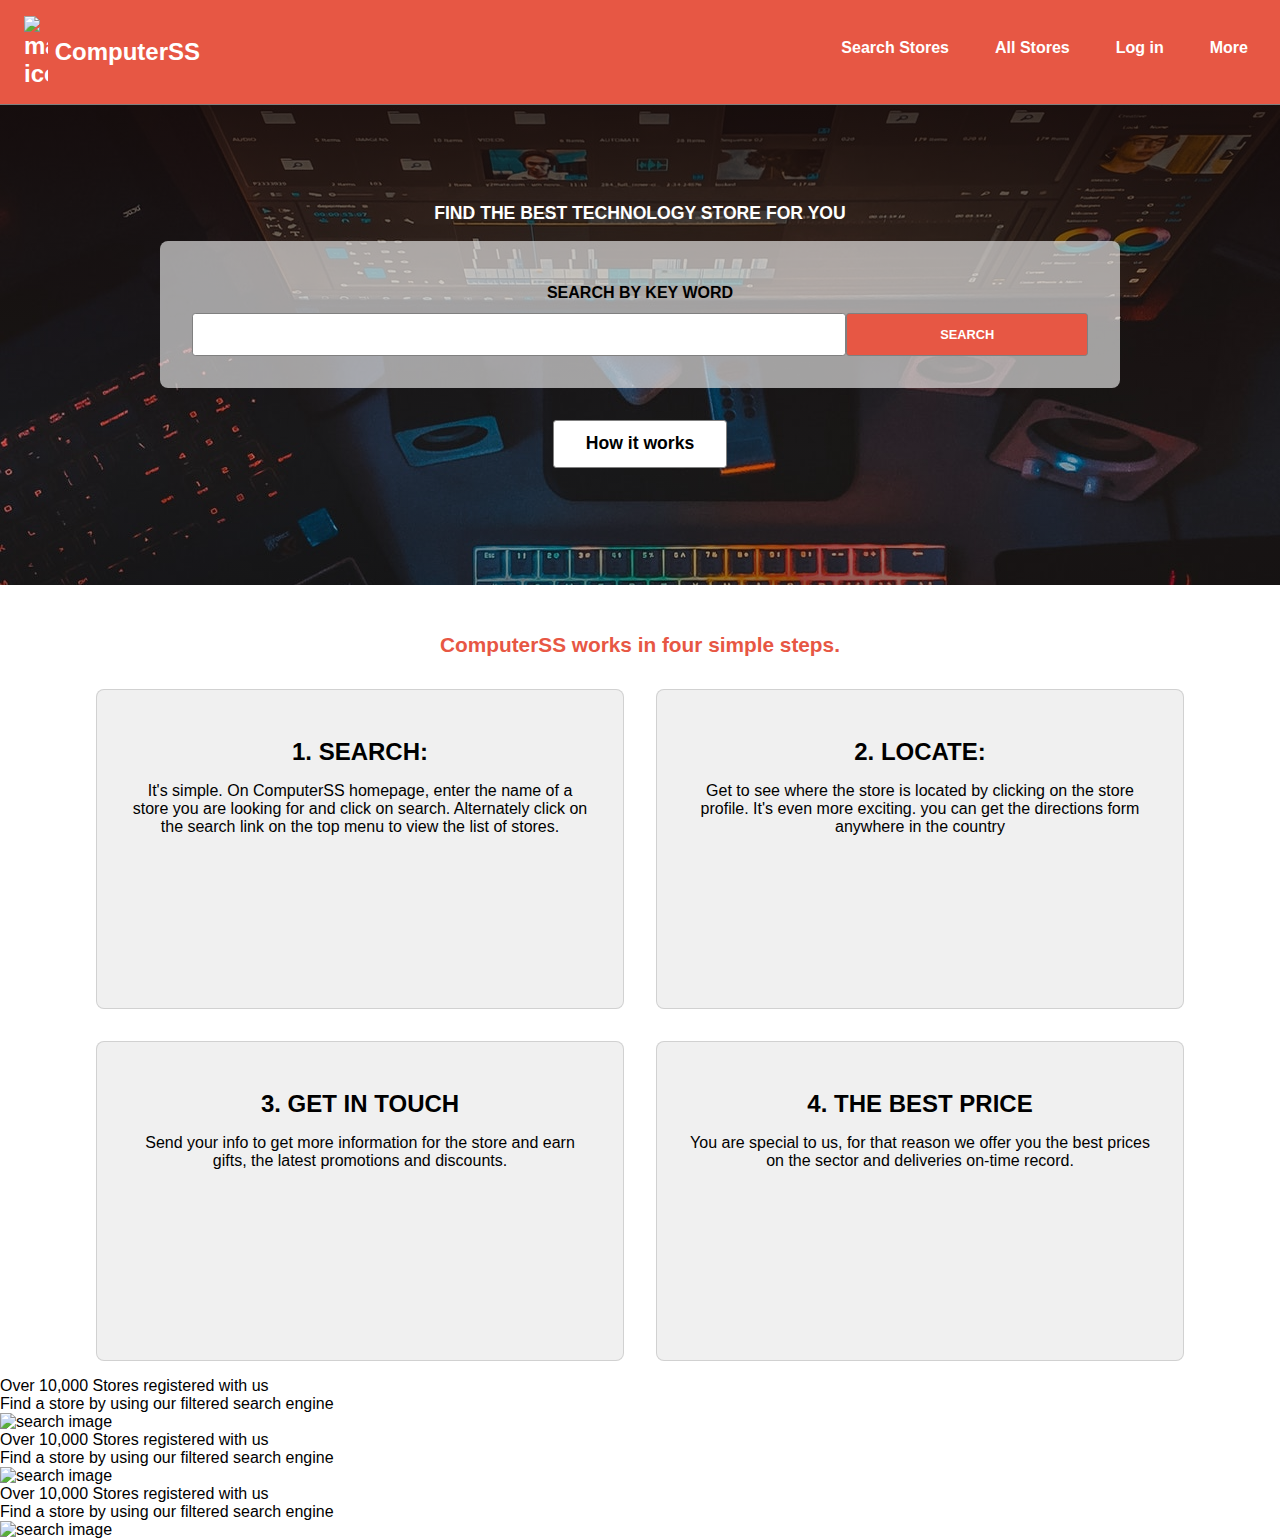
==== index.html @ f28a427c "finish steps section" ====
<!DOCTYPE html>
<html lang="en">
<head>
  <meta charset="UTF-8">
  <meta name="viewport" content="width=device-width, initial-scale=1.0">
  <script src="https://kit.fontawesome.com/7bfe4ec72d.js" crossorigin="anonymous"></script>
  <link rel="stylesheet" href="assets/styles/css/styles.css">
  <title>computer stores search</title>
</head>
<body>
  <header  class="bg-primary p-sticky">
    <nav class="navbar m-auto">
      <div class="brand d-flex-row">
        <img src="assets/images/pc-icon.png" alt="main icon" class="d-inline">
        <span>ComputerSS</span>
      </div>
      <ul class="d-flex-row">
        <li>
          <button type="button"><i class="fas fa-search"></i></button> 
          <a  href="#" class="nav-text-display">Search Stores</a>
        </li>
        <li>
          <button type="button"><i class="fas fa-globe-americas"></i> </button>
          <a href="#" class="nav-text-display">All Stores</a>
        </li>
        <li>
          <button type="button"><i class="far fa-user"></i></button>
          <a href="#" class="nav-text-display">Log in</a>
        </li>
        <li>
          <button type="button"><i class="fas fa-bars"></i></button>
          <a  href="#" class="nav-text-display">More</a>
        </li>
      </ul>
    </nav>
  </header>
  <main>
    <section class="search-section">
      <h1 class="m-auto header-styling">FIND THE BEST TECHNOLOGY STORE FOR YOU</h1>
      <form action="submmit" class="search-form m-auto">
        <label class="label-text">SEARCH BY KEY WORD</label>
        <div class="d-flex-col">
          <input type="text">
          <button type="button" class="button-form ">SEARCH</button>
        </div> 
      </form>
      <button type="button">How it works</button>
    </section>
    <section class="steps-section">
      <h1>ComputerSS works in four simple steps.</h1>
      <div class="steps-grid">
        <div class="steps-content">
          <i class="fas fa-search-location"></i>
          <h3>1. SEARCH:</h3>
          <p>
            It's simple. On ComputerSS homepage, enter the 
            name of a store you are looking for and click on search.
            Alternately click on the search link on the top menu to view the list of stores.
          </p>
        </div>
        <div class="steps-content">
          <i class="far fa-map"></i>
          <h3>2. LOCATE:</h3>
          <p>
            Get to  see where the store is located by clicking
            on the store profile. It's even more exciting. you can get the directions form anywhere in the
            country
          </p>
        </div>
        <div class="steps-content">
          <i class="far fa-file-alt"></i>
          <h3>3. GET IN TOUCH</h3>
          <p>
            Send your info to get more information for the store and earn gifts, the latest promotions and discounts.
          </p>
        </div>
        <div class="steps-content">
          <i class="far fa-grin-tears"></i>
          <h3>4. THE BEST PRICE</h3>
          <p>
            You are special to us, for that reason we offer you the best prices on the sector and deliveries on-time record.
          </p>
        </div>
      </div>
    </section>
    <section class="last-section">
      <div class="last-section-content">
        <div class="sextion-text">
          <p>
            Over 10,000 Stores registered with us
          </p>
          <p class="small-text">
            Find a store by using our filtered search engine
          </p>
        </div>
        <img src="" alt="search image">
      </div>
      <div class="last-section-content">
        <div class="sextion-text">
          <p>
            Over 10,000 Stores registered with us
          </p>
          <p class="small-text">
            Find a store by using our filtered search engine
          </p>
        </div>
        <img src="" alt="search image">
      </div>
      <div class="last-section-content">
        <div class="sextion-text">
          <p>
            Over 10,000 Stores registered with us
          </p>
          <p class="small-text">
            Find a store by using our filtered search engine
          </p>
        </div>
        <img src="" alt="search image">
      </div>

    </section>
  </main>
</body>
</html>
---- assets/styles/css/styles.css ----
* {
  margin: 0;
  padding: 0;
}

:root {
  box-sizing: border-box;
}

*,
::before,
::after {
  box-sizing: inherit;
}

img {
  width: 100%;
}

header {
  z-index: 1;
  top: 0;
  position: sticky;
}

.navbar {
  display: flex;
  justify-content: center;
  align-items: center;
  flex-direction: column;
  padding: 0.5rem 1rem;
  color: white;
}

.navbar img {
  width: 1.5rem;
}

.navbar ul {
  list-style-type: none;
}

.navbar ul li {
  display: inline;
}

.navbar button {
  color: white;
  border: none;
  padding: 0.8rem 1rem;
  border-radius: 0.5rem;
  background-color: transparent;
  cursor: pointer;
}

.navbar button:hover {
  background-color: #ec7768;
}

.navbar button i {
  font-size: 1.3rem;
}

.bg-primary {
  background-color: #e75744;
  border-bottom: 0.1rem solid gray;
}

.brand {
  margin: 0.5rem;
  width: 11rem;
  font-size: 1.5rem;
  font-weight: bolder;
}

.d-inline {
  display: inline;
}

.nav-text-display {
  display: none;
}

@media screen and (min-width: 768px) {
  .navbar {
    display: flex;
    justify-content: center;
    align-items: center;
    flex-direction: row;
    justify-content: space-between;
  }
  .navbar li {
    padding-right: 1rem;
  }
  .navbar li a {
    color: white;
    font-weight: bold;
    text-decoration: none;
  }
  .navbar li a:hover {
    text-decoration: underline;
  }
  .navbar li:hover {
    background-color: #ec7768;
  }
  .navbar button {
    padding: 0.8rem 0.8rem;
  }
  .nav-text-display {
    display: inline;
  }
}

@font-face {
  font-family: Quicksand-Variable;
  src: url("/assets/fonts/Quicksand-VariableFont_wght.ttf");
}

.search-section {
  background-image: linear-gradient(#140909, #03030334, #0e0e0e), url("/assets/images/BG-imge-searh-section.jpg");
  background-attachment: fixed;
  background-repeat: no-repeat;
  background-position: center;
  height: 30rem;
  padding-top: 5rem;
  text-align: center;
}

.search-section button {
  padding: 0.8rem 2rem;
  border: 1px solid gray;
  border-radius: 0.2rem;
  background-color: white;
  font-weight: bolder;
  font-size: 1.1rem;
  margin-top: 2rem;
  text-align: center;
}

.header-styling {
  font-weight: bolder;
  font-size: 1.1rem;
  line-height: 1.5rem;
  width: 90vw;
  padding: 1rem 0;
  color: white;
  text-align: center;
}

.search-form {
  font-weight: bolder;
  line-height: 2.5rem;
  width: 90vw;
  padding: 1rem;
  border-radius: 0.5rem;
  background-color: rgba(255, 255, 255, 0.6);
}

.search-form input {
  padding: 0.8rem 2rem;
  border: 1px solid gray;
  border-radius: 0.2rem;
  background-color: white;
  width: 100%;
}

.search-form .button-form {
  color: white;
  font-weight: bolder;
  font-size: 1.1rem;
  margin-top: 0.4rem;
  width: 100%;
  padding: 0.8rem 2rem;
  border: 1px solid gray;
  border-radius: 0.2rem;
  background-color: #e75744;
}

.d-flex-col {
  display: flex;
  justify-content: center;
  align-items: center;
  flex-direction: column;
}

@media screen and (min-width: 768px) {
  .d-flex-col {
    display: flex;
    justify-content: center;
    align-items: center;
    flex-direction: row;
  }
  .search-form {
    max-width: 60rem;
    padding: 2rem;
  }
  .search-form .button-form {
    color: white;
    font-weight: bolder;
    font-size: 0.8rem;
    margin-top: auto;
    width: 35%;
  }
}

.steps-section {
  margin-top: 3rem;
}

.steps-section h1 {
  margin-bottom: 1rem;
  text-align: center;
  font-size: 1.3rem;
  font-weight: bolder;
  color: #e75744;
}

.steps-content {
  background-color: #f0f0f0;
  border-radius: 0.5rem;
  border: 1px solid #80808046;
  padding: 2rem;
  text-align: center;
  margin: 1rem;
  min-height: 20rem;
}

.steps-content i {
  margin-top: 1rem;
  font-size: 2.5rem;
}

.steps-content h3 {
  margin: 1rem;
  font-size: 1.5rem;
}

.steps-content:hover, .steps-content:active {
  background-color: #d8f6fa;
}

.steps-grid {
  display: grid;
  grid-template-columns: 1fr;
}

@media screen and (min-width: 768px) {
  .steps-grid {
    grid-template-columns: 1fr 1fr;
    grid-template-rows: 1fr 1fr;
  }
}

@media screen and (min-width: 1024px) {
  .steps-grid {
    margin: auto;
    max-width: 70rem;
  }
}

body {
  font-family: Quicksand-Variable, sans-serif;
}

.m-auto {
  margin: auto;
}

.bg-red {
  background-color: #d14949;
}

.d-flex-row {
  display: flex;
  justify-content: center;
  align-items: center;
  flex-direction: row;
  justify-content: space-between;
}
/*# sourceMappingURL=styles.css.map */
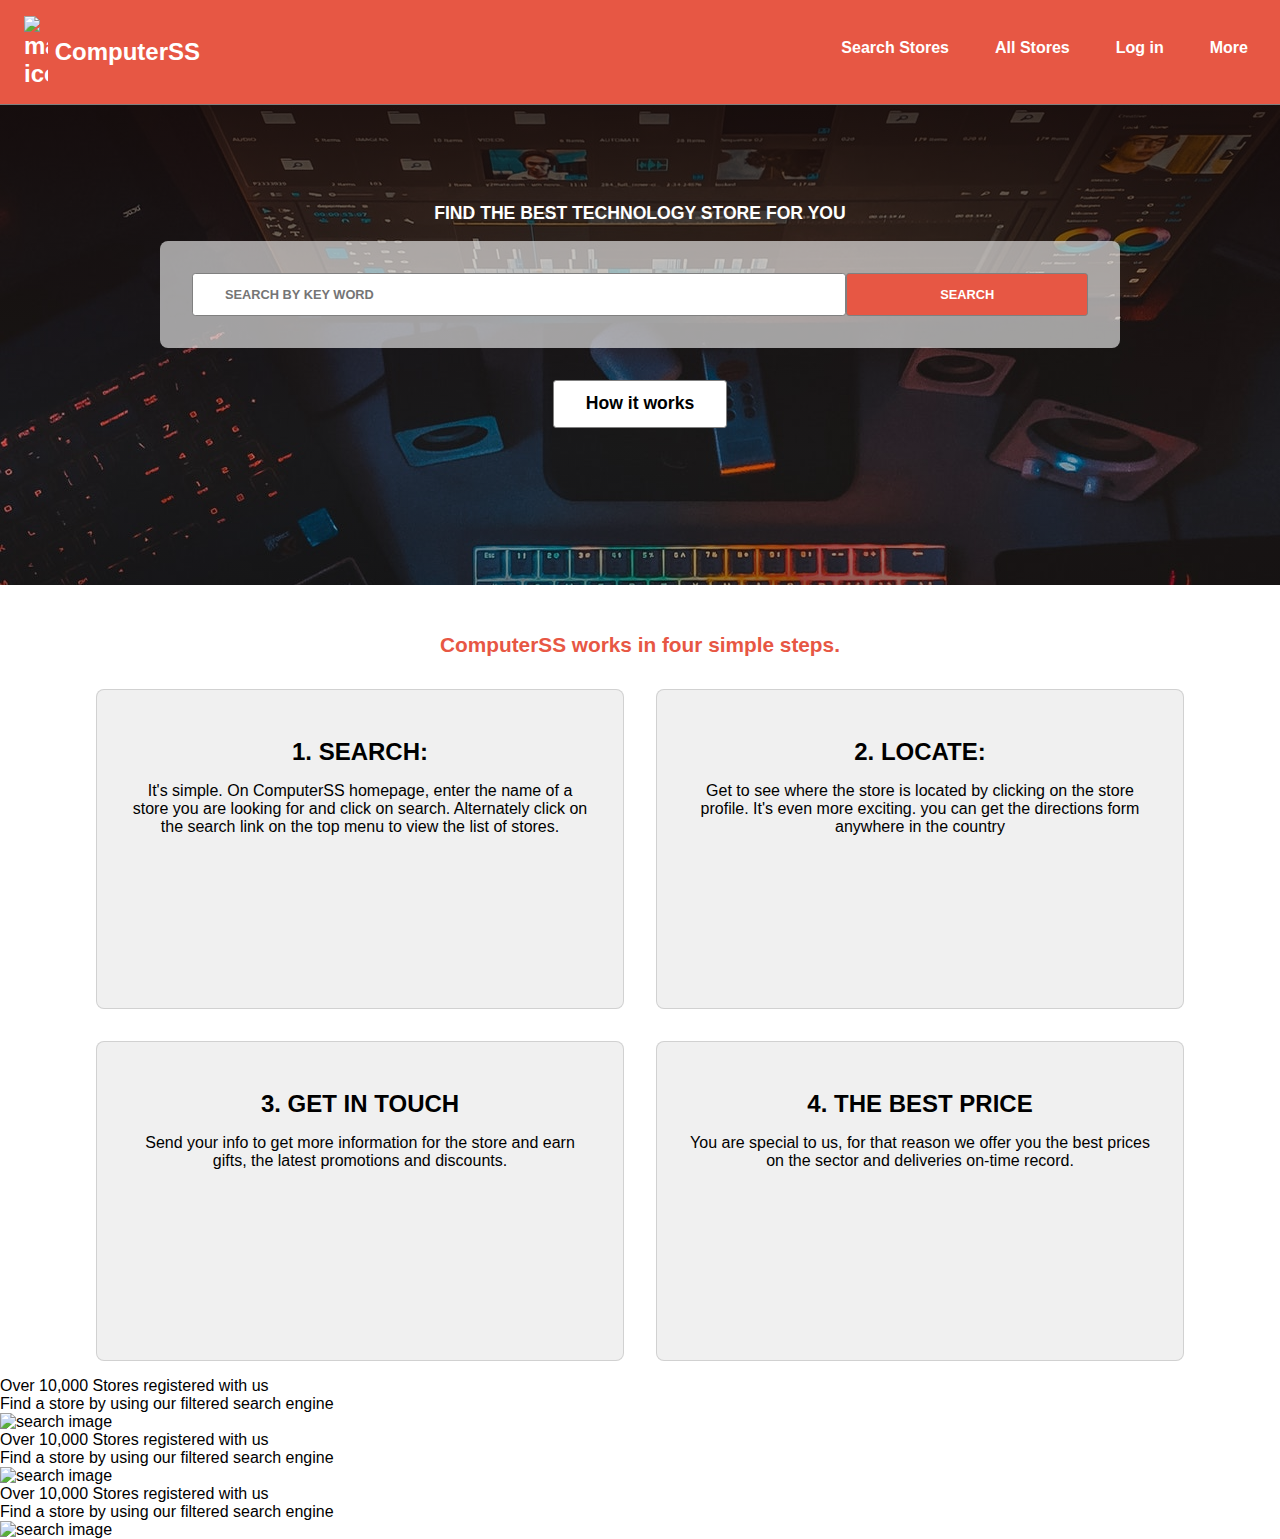
==== commit 9a9b3665: "remove label for placeholder" ====
--- a/index.html
+++ b/index.html
@@ -38,9 +38,8 @@
     <section class="search-section">
       <h1 class="m-auto header-styling">FIND THE BEST TECHNOLOGY STORE FOR YOU</h1>
       <form action="submmit" class="search-form m-auto">
-        <label class="label-text">SEARCH BY KEY WORD</label>
         <div class="d-flex-col">
-          <input type="text">
+          <input type="text" placeholder="SEARCH BY KEY WORD" class="input-text">
           <button type="button" class="button-form ">SEARCH</button>
         </div> 
       </form>
--- a/assets/styles/css/styles.css
+++ b/assets/styles/css/styles.css
@@ -161,6 +161,8 @@
   border: 1px solid gray;
   border-radius: 0.2rem;
   background-color: white;
+  font-size: 0.8rem;
+  font-weight: bold;
   width: 100%;
 }
 
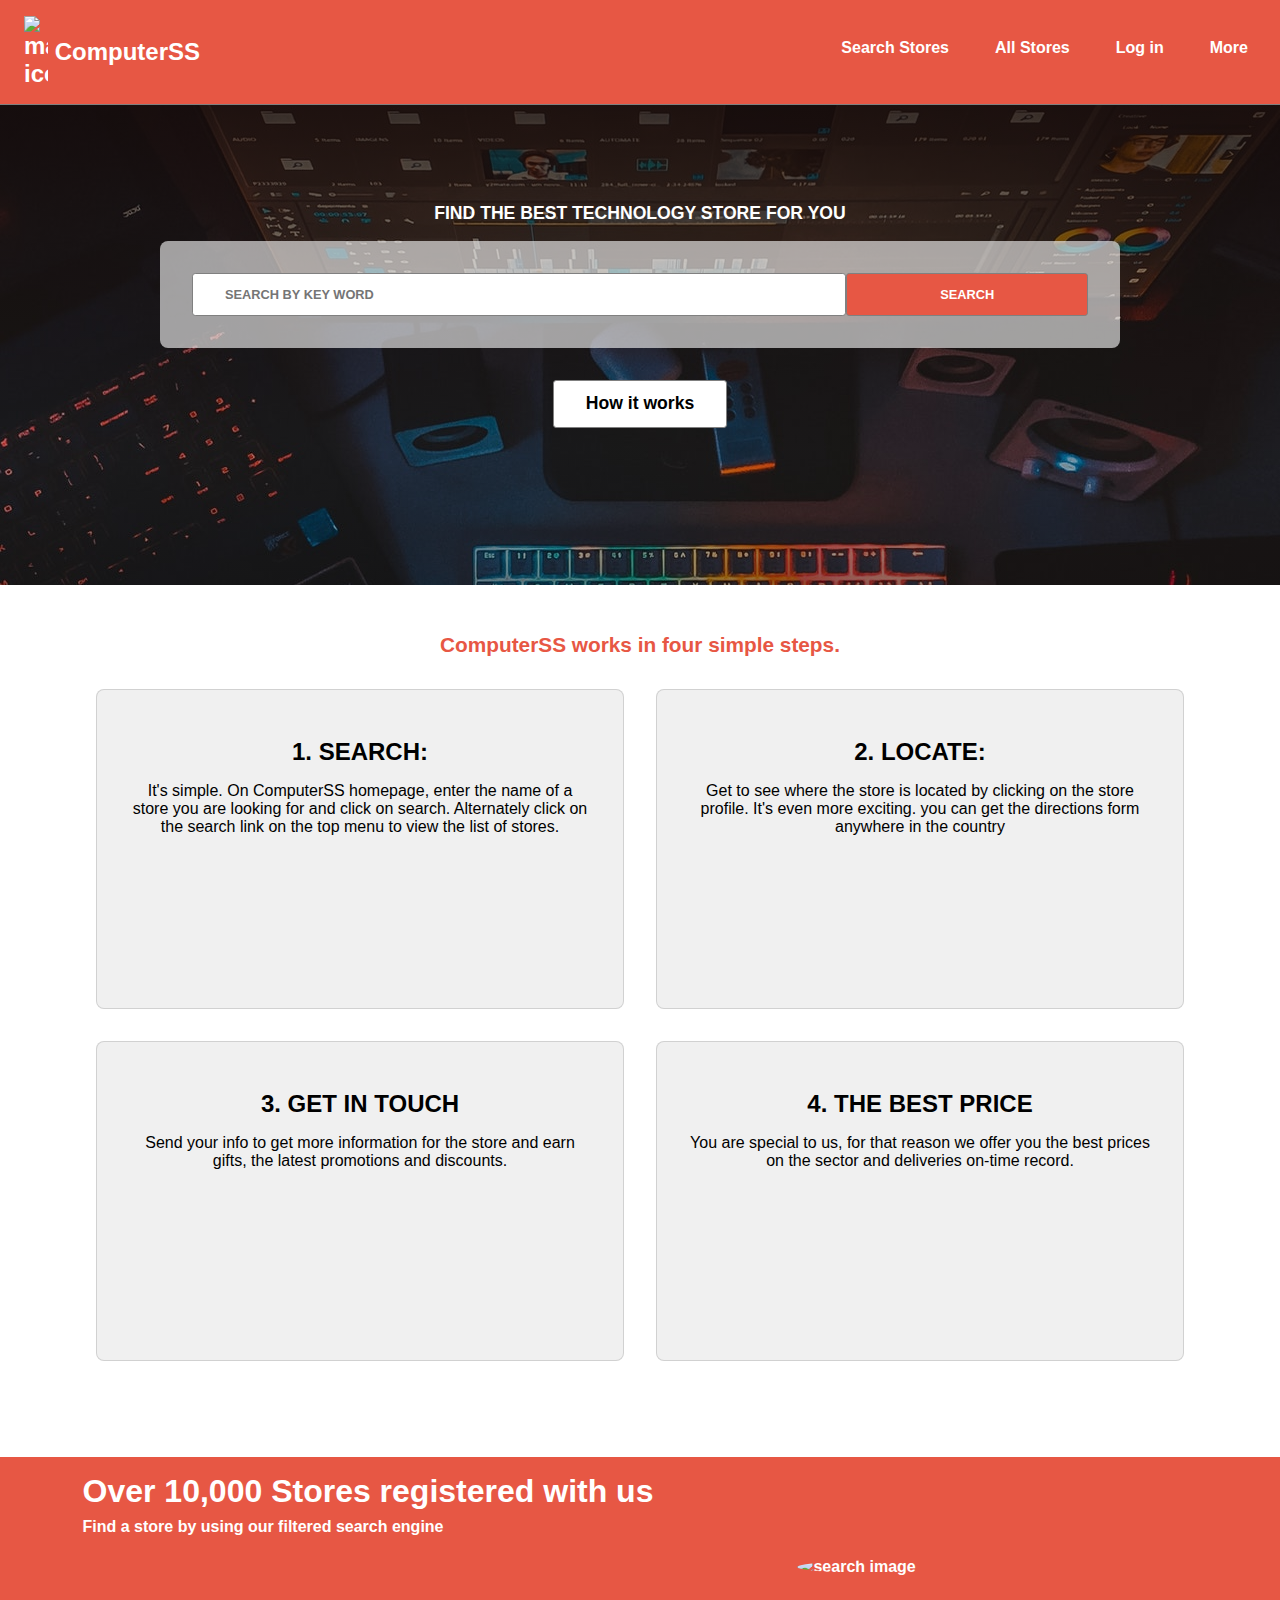
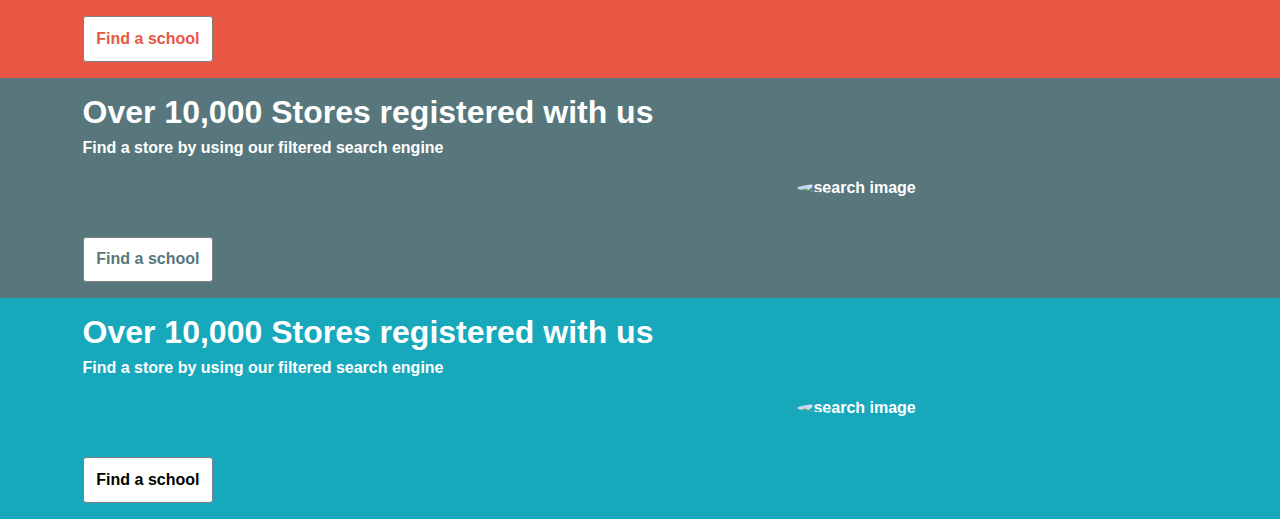
==== commit 442571a9: "do basic structure for the last section" ====
--- a/index.html
+++ b/index.html
@@ -83,40 +83,42 @@
       </div>
     </section>
     <section class="last-section">
-      <div class="last-section-content">
-        <div class="sextion-text">
+      <div class="last-section-content bg-one d-flex-col">
+        <div class="section-text">
           <p>
             Over 10,000 Stores registered with us
           </p>
           <p class="small-text">
             Find a store by using our filtered search engine
           </p>
+          <button type="button" class="text-color-one"> Find a school</button>
         </div>
-        <img src="" alt="search image">
+        <img src="assets/images/map-image.jpg" alt="search image" class="rounded">
       </div>
-      <div class="last-section-content">
-        <div class="sextion-text">
+      <div class="last-section-content bg-two d-flex-col">
+        <div class="section-text">
           <p>
             Over 10,000 Stores registered with us
           </p>
           <p class="small-text">
             Find a store by using our filtered search engine
           </p>
+          <button type="button" class="text-color-two"> Find a school</button>
         </div>
-        <img src="" alt="search image">
+        <img src="assets/images/map-image.jpg" alt="search image" class="rounded">
       </div>
-      <div class="last-section-content">
-        <div class="sextion-text">
+      <div class="last-section-content bg-three d-flex-col">
+        <div class="section-text">
           <p>
             Over 10,000 Stores registered with us
           </p>
           <p class="small-text">
             Find a store by using our filtered search engine
           </p>
+          <button type="button"> Find a school</button>
         </div>
-        <img src="" alt="search image">
+        <img src="assets/images/map-image.jpg" alt="search image" class="rounded">
       </div>
-
     </section>
   </main>
 </body>
--- a/assets/styles/css/styles.css
+++ b/assets/styles/css/styles.css
@@ -207,6 +207,7 @@
 
 .steps-section {
   margin-top: 3rem;
+  padding-bottom: 5rem;
 }
 
 .steps-section h1 {
@@ -260,6 +261,75 @@
   }
 }
 
+.last-section {
+  font-weight: bolder;
+  color: white;
+  display: grid;
+  grid-template-columns: 1fr;
+}
+
+.last-section img {
+  width: 15rem;
+  padding: 1.2rem;
+  order: -1;
+}
+
+.last-section-content {
+  padding: 1rem;
+}
+
+.section-text {
+  font-size: 1.1rem;
+}
+
+.section-text button {
+  margin-top: 1rem;
+  font-weight: bolder;
+  font-size: 0.8rem;
+  padding: 0.8rem 2rem;
+  border: 1px solid gray;
+  border-radius: 0.2rem;
+  background-color: white;
+  padding: 0.8rem;
+}
+
+.small-text {
+  font-size: 0.7rem;
+  margin-top: 0.5rem;
+}
+
+@media screen and (min-width: 768px) {
+  .section-text {
+    order: -2;
+  }
+  .last-section .d-flex-col {
+    justify-content: space-around;
+  }
+  .last-section img {
+    padding: 0;
+  }
+}
+
+@media screen and (min-width: 1024px) {
+  .last-section .d-flex-col {
+    justify-content: center;
+  }
+  .last-section img {
+    margin-left: 9rem;
+    width: 25rem;
+  }
+  .section-text {
+    font-size: 2rem;
+  }
+  .section-text button {
+    margin-top: 5rem;
+    font-size: 1rem;
+  }
+  .small-text {
+    font-size: 1rem;
+  }
+}
+
 body {
   font-family: Quicksand-Variable, sans-serif;
 }
@@ -270,6 +340,30 @@
 
 .bg-red {
   background-color: #d14949;
+}
+
+.bg-one {
+  background-color: #e75744;
+}
+
+.bg-two {
+  background-color: #57777c;
+}
+
+.bg-three {
+  background-color: #18a8bb;
+}
+
+.text-color-one {
+  color: #e75744;
+}
+
+.text-color-two {
+  color: #57777c;
+}
+
+.rounded {
+  border-radius: 50%;
 }
 
 .d-flex-row {
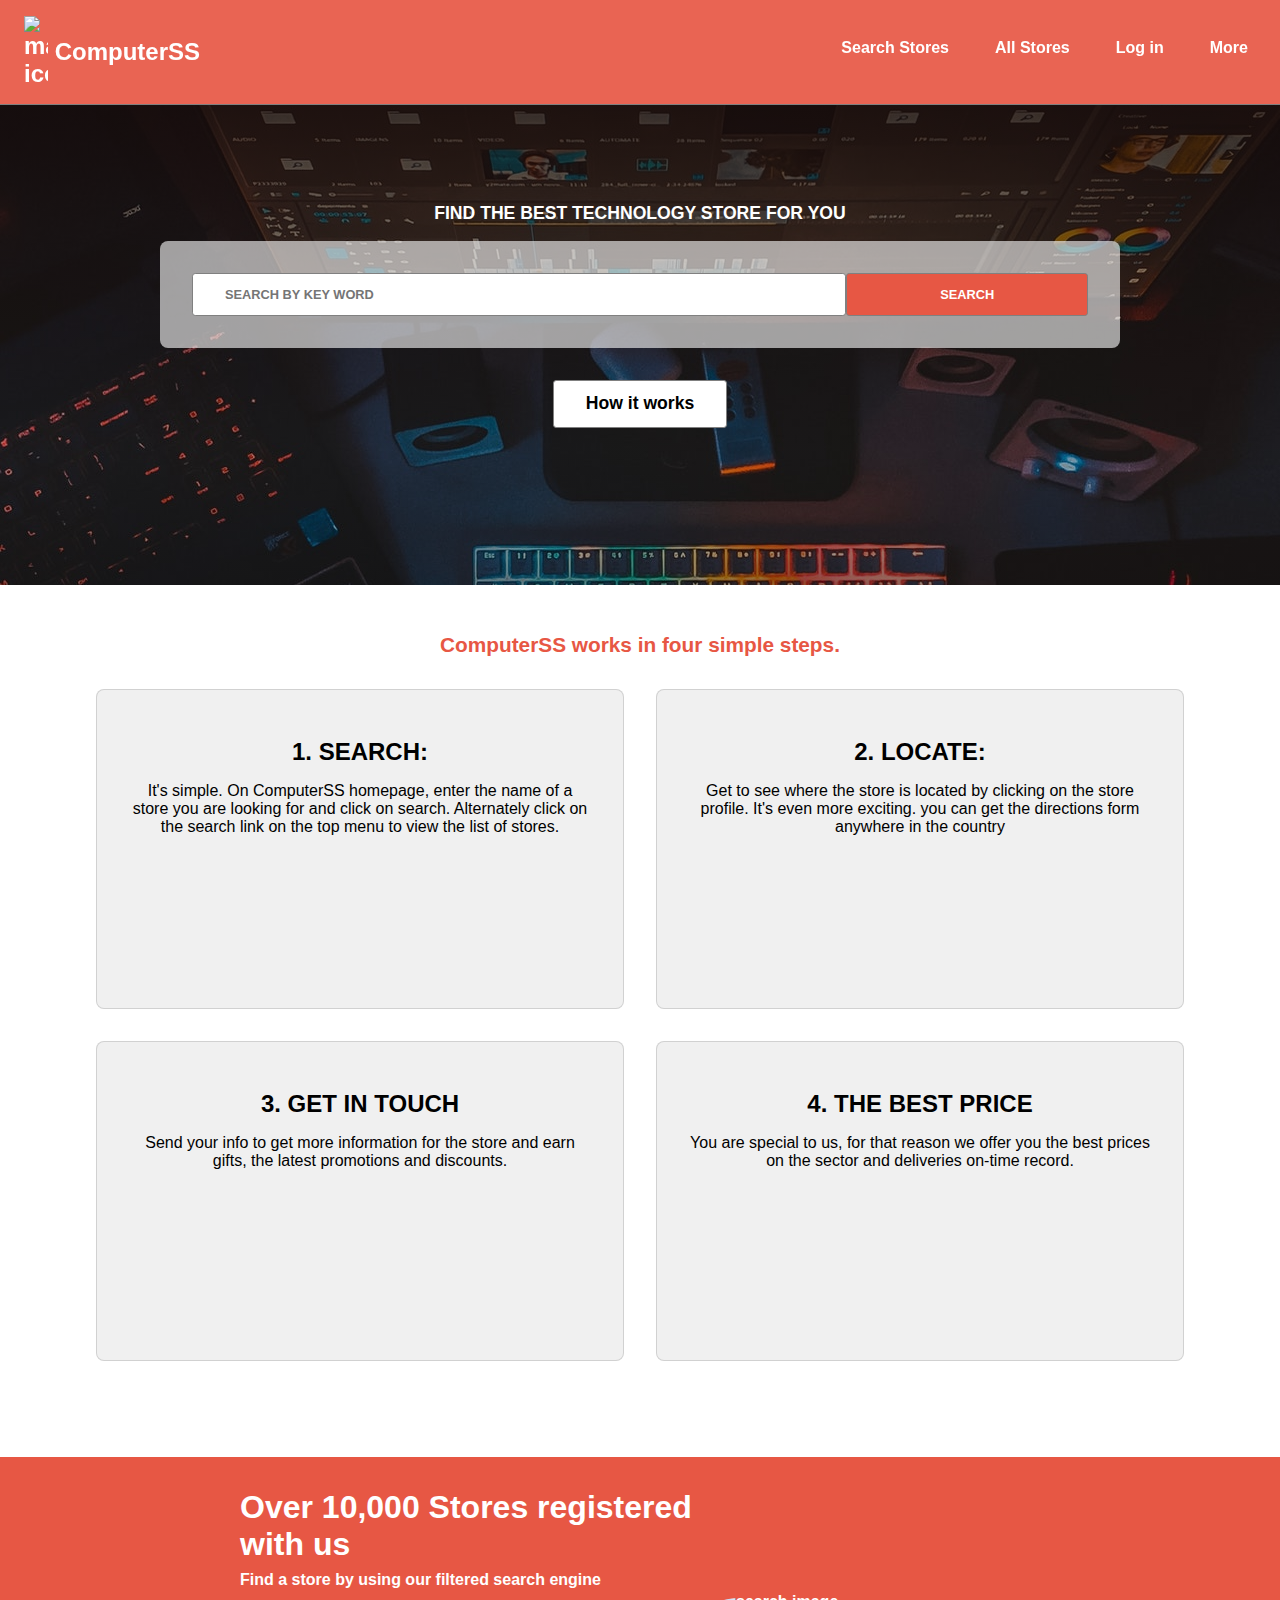
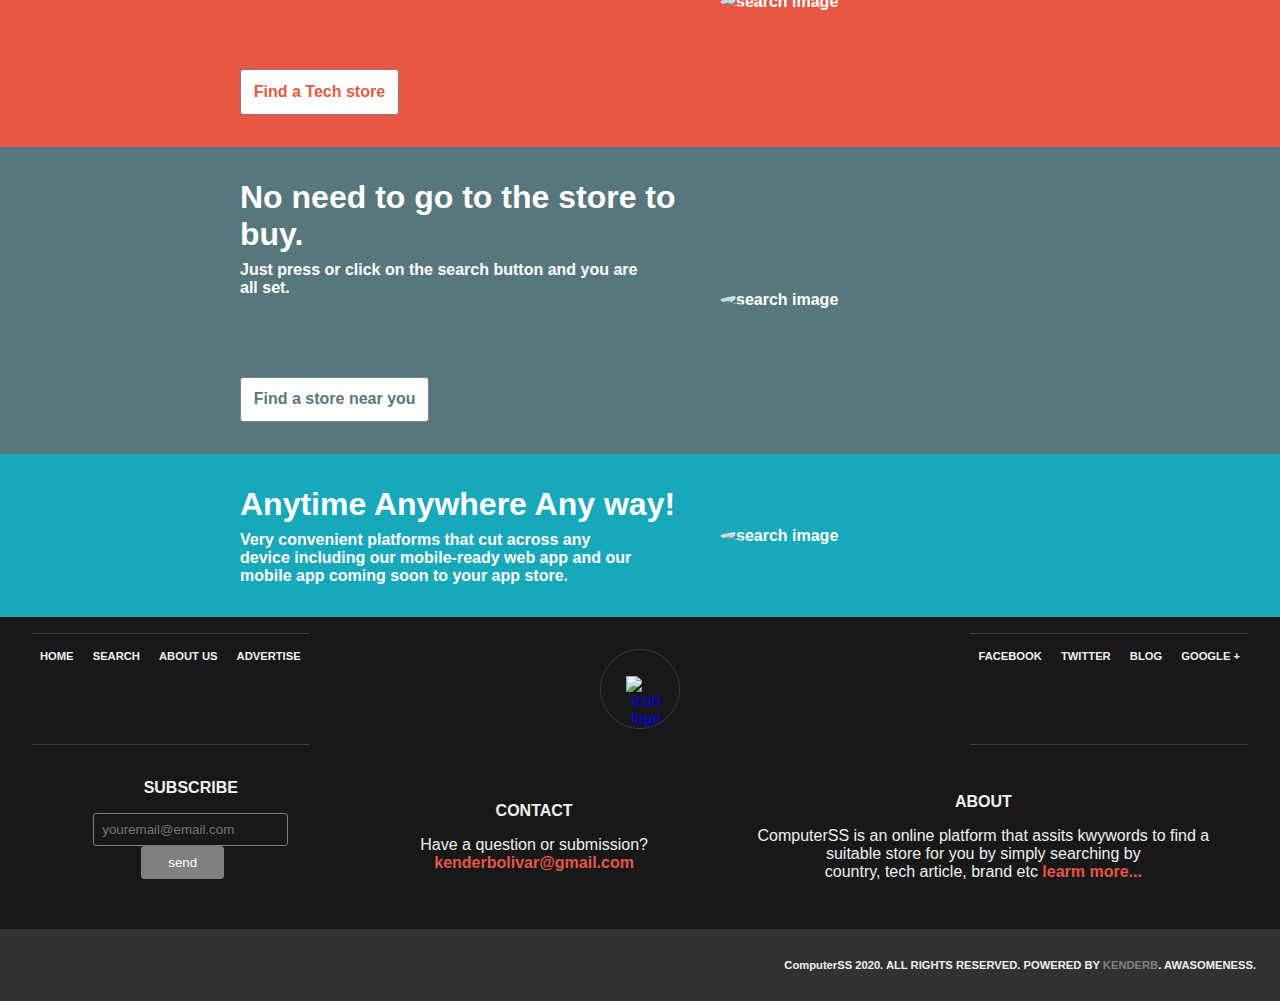
==== commit d0a6c947: "start tablet screen" ====
--- a/index.html
+++ b/index.html
@@ -8,7 +8,7 @@
   <title>computer stores search</title>
 </head>
 <body>
-  <header  class="bg-primary p-sticky">
+  <header  class="bg-primary-nav p-sticky">
     <nav class="navbar m-auto">
       <div class="brand d-flex-row">
         <img src="assets/images/pc-icon.png" alt="main icon" class="d-inline">
@@ -91,35 +91,98 @@
           <p class="small-text">
             Find a store by using our filtered search engine
           </p>
-          <button type="button" class="text-color-one"> Find a school</button>
+          <button type="button" class="text-color-one"> Find a Tech store</button>
         </div>
         <img src="assets/images/map-image.jpg" alt="search image" class="rounded">
       </div>
       <div class="last-section-content bg-two d-flex-col">
         <div class="section-text">
           <p>
-            Over 10,000 Stores registered with us
+            No need to go to the store to buy.
           </p>
           <p class="small-text">
-            Find a store by using our filtered search engine
+            Just press or click on the search button and you are all set.
           </p>
-          <button type="button" class="text-color-two"> Find a school</button>
+          <button type="button" class="text-color-two"> Find a store near you</button>
         </div>
-        <img src="assets/images/map-image.jpg" alt="search image" class="rounded">
+        <img src="assets/images/commute-imge.jpg" alt="search image" class="rounded">
       </div>
       <div class="last-section-content bg-three d-flex-col">
         <div class="section-text">
           <p>
-            Over 10,000 Stores registered with us
+            Anytime Anywhere Any way!
           </p>
           <p class="small-text">
-            Find a store by using our filtered search engine
+            Very convenient platforms that cut across any device including our 
+            mobile-ready web app and our mobile app coming soon to your app store.
           </p>
-          <button type="button"> Find a school</button>
         </div>
-        <img src="assets/images/map-image.jpg" alt="search image" class="rounded">
+        <img src="assets/images/mobile-image.jpg" alt="search image" class="rounded">
       </div>
     </section>
+    <footer>
+      <div class="footer-header bg-black text-color-three">
+        <div class="ul-container">
+            <ul class="ul-footer">
+              <li><a href="#" class="text-color-three">HOME</a></li>
+              <li><a href="#" class="text-color-three">SEARCH</a></li>
+              <li><a href="#"  class="text-color-three">ABOUT US</a></li>
+              <li><a href="#" class="text-color-three">ADVERTISE</a></li>
+            </ul>
+            <div class="logo-footer-container">
+              <a href="#"><img src="assets/images/pc-icon.png" alt="icon logo footer"></a>
+            </div>
+            <ul class="ul-footer ul-bottom">
+              <li><a href="#" class="text-color-three">FACEBOOK</a></li>
+              <li><a href="#" class="text-color-three">TWITTER</a></li>
+              <li><a href="#" class="text-color-three">BLOG</a></li>
+              <li><a href="#" class="text-color-three">GOOGLE +</a></li>
+            </ul>
+        </div>
+        <div class="more-container">
+          <div class="subscirbe-footer">
+            <h4>SUBSCRIBE</h4> 
+            <form action="submmit">
+              <input type="text" placeholder="youremail@email.com">
+              <button type="button" class="bg-dark-gray">send</button>
+            </form>
+          </div>
+          <div class="tex-footer">
+            <h4>CONTACT</h4>
+            <div>
+              <p>Have a question or submission?</p>
+              <a class="">kenderbolivar@gmail.com</a>
+            </div>
+          </div>
+          <div class="tex-footer">
+            <h4>ABOUT</h4>
+            <div>
+              <p>ComputerSS is an online platform that assits kwywords to find a</p>
+              <p>suitable store for you  by simply searching by</p>
+              <p>country, tech article, brand etc <a href="#">learm more...</a></p>
+          </div> 
+        </div>
+        </div>
+      </div>
+      <div class="footer-footer bg-dark-gray text-color-three">
+        <ul class="social-media-icons">
+          <li>
+            <a href="https://www.facebook.com/kabolivar" class="text-color-three">
+              <i class="fab fa-facebook-f"></i>
+            </a>
+          </li>
+          <li>
+            <a href="https://twitter.com/KBTarts" class="text-color-three"><i class="fab fa-twitter"></i>
+            </a>
+          </li>
+          <li><a href="https://www.linkedin.com/in/kender-bolivar-1736086b/" class="text-color-three"><i class="fab fa-linkedin-in"></i></a></li>
+          <li><a href="https://github.com/kenderb" class="text-color-three"><i class="fab fa-github"></i></a></li>
+        </ul>
+        <p>
+          ComputerSS 2020. ALL RIGHTS RESERVED. POWERED BY <a href="https://github.com/kenderb"> KENDERB</a>. AWASOMENESS.
+        </p>
+      </div>
+    </footer>
   </main>
 </body>
 </html>--- a/assets/styles/css/styles.css
+++ b/assets/styles/css/styles.css
@@ -61,8 +61,8 @@
   font-size: 1.3rem;
 }
 
-.bg-primary {
-  background-color: #e75744;
+.bg-primary-nav {
+  background-color: rgba(231, 87, 68, 0.92);
   border-bottom: 0.1rem solid gray;
 }
 
@@ -294,6 +294,7 @@
 }
 
 .small-text {
+  max-width: 25rem;
   font-size: 0.7rem;
   margin-top: 0.5rem;
 }
@@ -302,8 +303,11 @@
   .section-text {
     order: -2;
   }
+  .last-section-content {
+    padding: 2rem 4rem;
+  }
   .last-section .d-flex-col {
-    justify-content: space-around;
+    justify-content: space-between;
   }
   .last-section img {
     padding: 0;
@@ -311,15 +315,18 @@
 }
 
 @media screen and (min-width: 1024px) {
+  .last-section img {
+    width: 20rem;
+  }
   .last-section .d-flex-col {
     justify-content: center;
   }
-  .last-section img {
-    margin-left: 9rem;
-    width: 25rem;
+  .last-section-content {
+    padding: 2rem 10rem;
   }
   .section-text {
     font-size: 2rem;
+    width: 50%;
   }
   .section-text button {
     margin-top: 5rem;
@@ -330,10 +337,159 @@
   }
 }
 
+.more-container {
+  display: flex;
+  justify-content: center;
+  align-items: center;
+  flex-direction: column;
+  padding: 1rem;
+  padding-bottom: 3rem;
+}
+
+.ul-container {
+  display: flex;
+  justify-content: center;
+  align-items: center;
+  flex-direction: column;
+  padding: 2rem;
+  text-align: center;
+  align-items: stretch;
+}
+
+.ul-footer {
+  margin-top: -1rem;
+  margin-bottom: -1rem;
+  font-size: 0.7rem;
+  border-top: 1px solid #3e3e3e;
+  border-bottom: 1px solid #3e3e3e;
+  padding: 1rem 0;
+}
+
+.ul-footer a {
+  text-decoration: none;
+  font-weight: bolder;
+}
+
+.ul-footer li {
+  margin: 0.5rem;
+  display: inline;
+}
+
+.logo-footer-container {
+  background-color: #181818;
+  margin: auto;
+  overflow: hidden;
+  width: 5rem;
+  height: 5rem;
+  border: 1px solid #3e3e3e;
+  border-radius: 50%;
+}
+
+.logo-footer-container img {
+  background-color: #181818;
+  padding: 1.6rem;
+  width: 5rem;
+}
+
+.subscirbe-footer {
+  text-align: center;
+}
+
+.subscirbe-footer h4 {
+  margin-bottom: 1rem;
+}
+
+.subscirbe-footer form {
+  width: 15rem;
+}
+
+.subscirbe-footer button {
+  padding: 0.8rem 2rem;
+  border: 1px solid gray;
+  border-radius: 0.2rem;
+  background-color: gray;
+  padding: 0.5rem;
+  color: white;
+  margin-left: -1rem;
+  width: 5.2rem;
+}
+
+.subscirbe-footer input {
+  padding: 0.8rem 2rem;
+  border: 1px solid gray;
+  border-radius: 0.2rem;
+  background-color: #181818;
+  padding: 0.5rem;
+  color: white;
+}
+
+.tex-footer {
+  text-align: center;
+}
+
+.tex-footer h4 {
+  margin: 1rem;
+}
+
+.tex-footer a {
+  color: #e75744;
+  font-weight: bolder;
+  text-decoration: none;
+}
+
+.social-media-icons {
+  font-size: 1.3rem;
+  margin-bottom: 1rem;
+}
+
+.social-media-icons li {
+  display: inline;
+  margin: 0.2rem;
+}
+
+.footer-footer {
+  display: flex;
+  justify-content: center;
+  align-items: center;
+  flex-direction: column;
+  font-weight: bolder;
+  font-size: 0.7rem;
+  padding: 1.5rem;
+}
+
+.footer-footer a {
+  color: gray;
+}
+
+@media screen and (min-width: 768px) {
+  .more-container {
+    flex-direction: row;
+    justify-content: space-around;
+  }
+  .footer-footer {
+    flex-direction: row;
+    justify-content: space-between;
+  }
+  .social-media-icons {
+    margin-bottom: 0;
+  }
+  .ul-container {
+    flex-direction: row;
+  }
+}
+
 body {
   font-family: Quicksand-Variable, sans-serif;
 }
 
+a {
+  text-decoration: none;
+}
+
+a:hover {
+  text-decoration: underline;
+}
+
 .m-auto {
   margin: auto;
 }
@@ -354,12 +510,32 @@
   background-color: #18a8bb;
 }
 
+.bg-black {
+  background-color: #181818;
+}
+
+.bg-dark-gray {
+  background-color: #323232;
+}
+
+.p-absolute {
+  position: absolute;
+}
+
+.p-relative {
+  position: relative;
+}
+
 .text-color-one {
   color: #e75744;
 }
 
 .text-color-two {
   color: #57777c;
+}
+
+.text-color-three {
+  color: #f0f0f0;
 }
 
 .rounded {
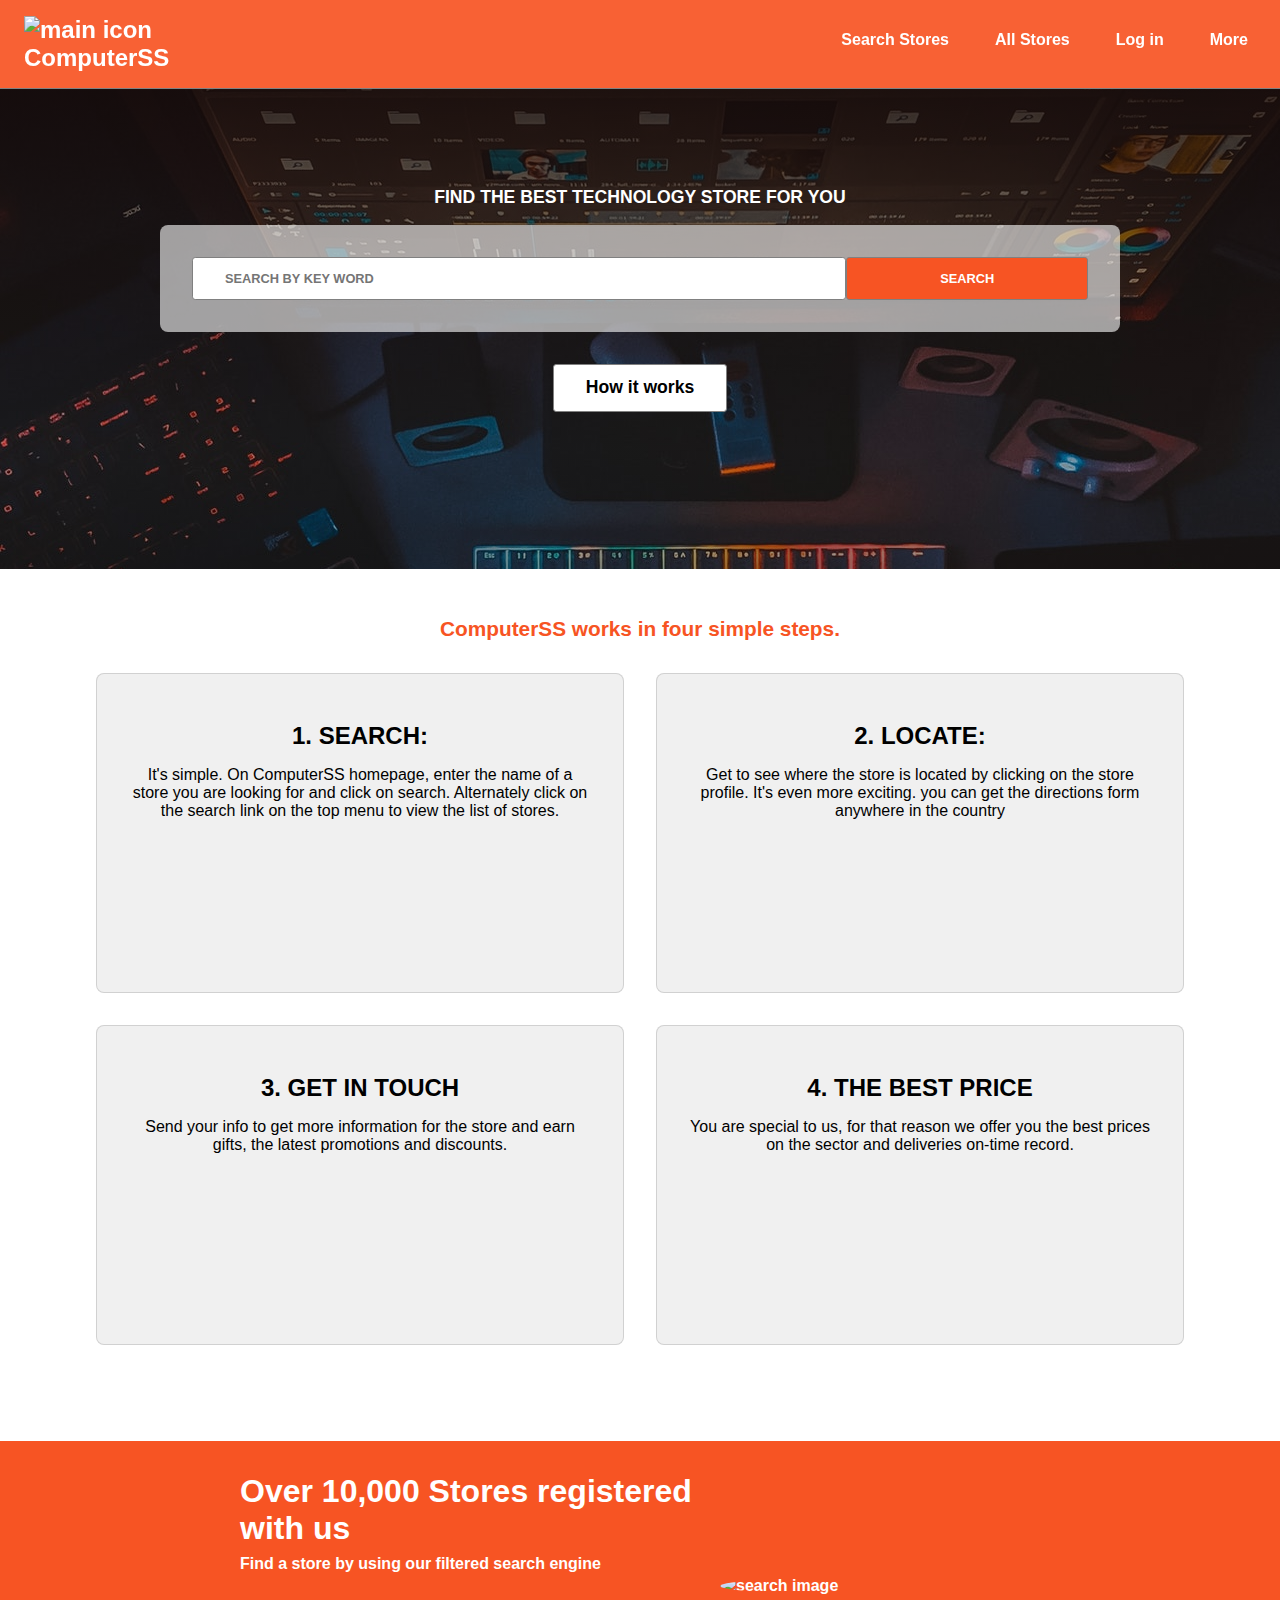
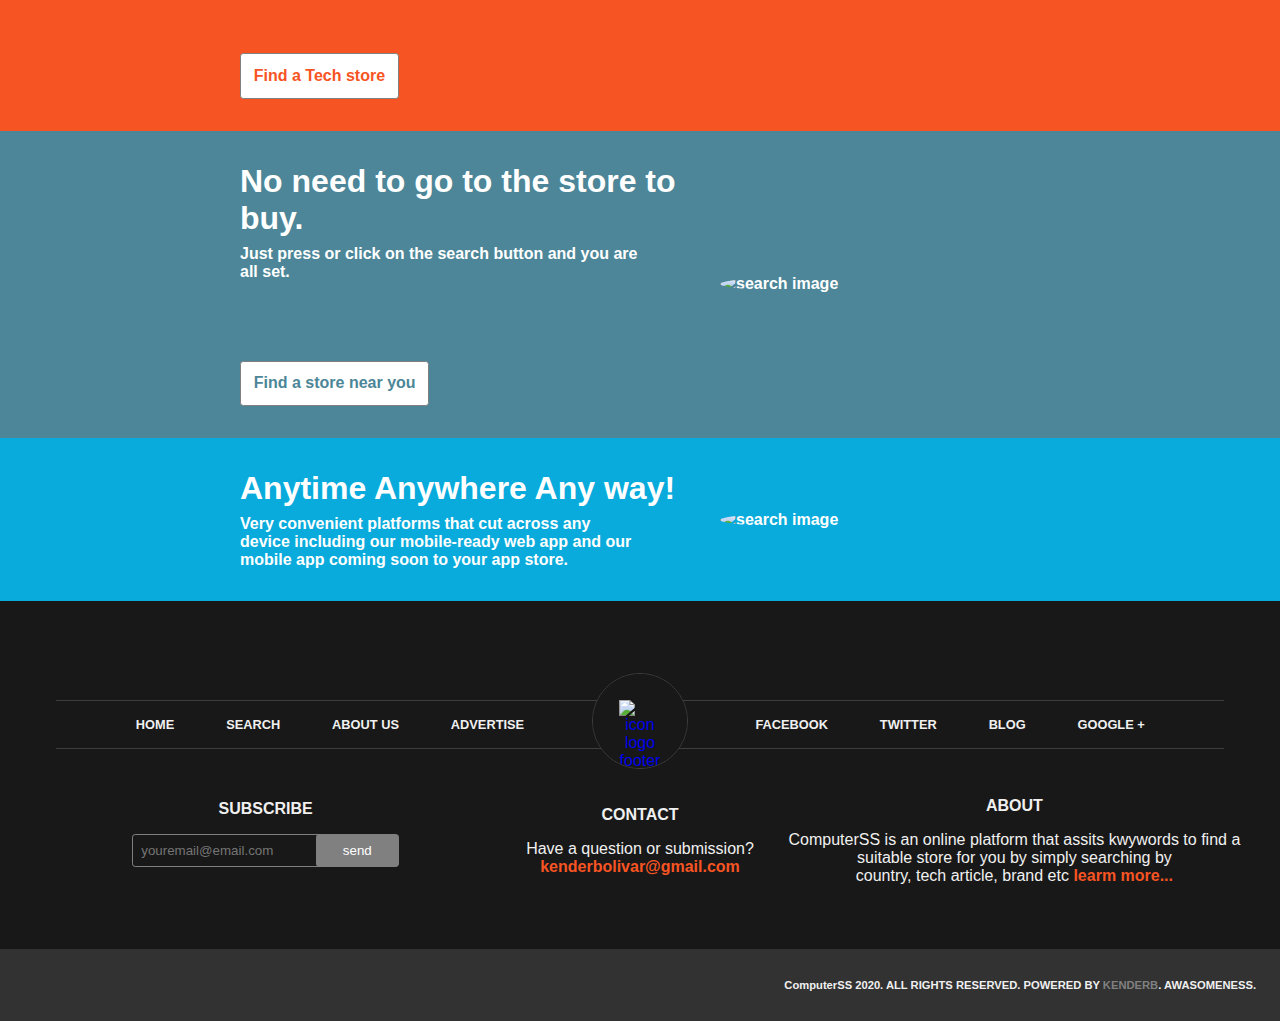
==== commit 674c60e6: "add last touches" ====
--- a/index.html
+++ b/index.html
@@ -5,23 +5,25 @@
   <meta name="viewport" content="width=device-width, initial-scale=1.0">
   <script src="https://kit.fontawesome.com/7bfe4ec72d.js" crossorigin="anonymous"></script>
   <link rel="stylesheet" href="assets/styles/css/styles.css">
-  <title>computer stores search</title>
+  <title>ComputerSS for you</title>
 </head>
 <body>
   <header  class="bg-primary-nav p-sticky">
     <nav class="navbar m-auto">
       <div class="brand d-flex-row">
-        <img src="assets/images/pc-icon.png" alt="main icon" class="d-inline">
-        <span>ComputerSS</span>
+        <a href="index.html">
+          <img src="assets/images/pc-icon.png" alt="main icon" class="d-inline">
+          <span>ComputerSS</span>
+        </a>
       </div>
       <ul class="d-flex-row">
         <li>
           <button type="button"><i class="fas fa-search"></i></button> 
-          <a  href="#" class="nav-text-display">Search Stores</a>
+          <a  href="#" class="nav-text-display search">Search Stores</a>
         </li>
         <li>
           <button type="button"><i class="fas fa-globe-americas"></i> </button>
-          <a href="#" class="nav-text-display">All Stores</a>
+          <a href="#" class="nav-text-display search">All Stores</a>
         </li>
         <li>
           <button type="button"><i class="far fa-user"></i></button>
@@ -37,10 +39,10 @@
   <main>
     <section class="search-section">
       <h1 class="m-auto header-styling">FIND THE BEST TECHNOLOGY STORE FOR YOU</h1>
-      <form action="submmit" class="search-form m-auto">
+      <form action="search-result.html" class="search-form m-auto">
         <div class="d-flex-col">
           <input type="text" placeholder="SEARCH BY KEY WORD" class="input-text">
-          <button type="button" class="button-form ">SEARCH</button>
+          <button type="button" class="button-form search">SEARCH</button>
         </div> 
       </form>
       <button type="button">How it works</button>
@@ -103,7 +105,7 @@
           <p class="small-text">
             Just press or click on the search button and you are all set.
           </p>
-          <button type="button" class="text-color-two"> Find a store near you</button>
+          <button type="button" class="text-color-two search"> Find a store near you</button>
         </div>
         <img src="assets/images/commute-imge.jpg" alt="search image" class="rounded">
       </div>
@@ -147,14 +149,14 @@
               <button type="button" class="bg-dark-gray">send</button>
             </form>
           </div>
-          <div class="tex-footer">
+          <div class="tex-footer center-footer">
             <h4>CONTACT</h4>
             <div>
               <p>Have a question or submission?</p>
               <a class="">kenderbolivar@gmail.com</a>
             </div>
           </div>
-          <div class="tex-footer">
+          <div class="tex-footer right-footer">
             <h4>ABOUT</h4>
             <div>
               <p>ComputerSS is an online platform that assits kwywords to find a</p>
@@ -184,5 +186,6 @@
       </div>
     </footer>
   </main>
+  <script src="assets/scripts/scripts.js"></script>
 </body>
-</html>+</html>
--- a/assets/styles/css/styles.css
+++ b/assets/styles/css/styles.css
@@ -18,7 +18,7 @@
 }
 
 header {
-  z-index: 1;
+  z-index: 3;
   top: 0;
   position: sticky;
 }
@@ -54,7 +54,7 @@
 }
 
 .navbar button:hover {
-  background-color: #ec7768;
+  background-color: #f8734a;
 }
 
 .navbar button i {
@@ -62,7 +62,7 @@
 }
 
 .bg-primary-nav {
-  background-color: rgba(231, 87, 68, 0.92);
+  background-color: rgba(247, 84, 35, 0.92);
   border-bottom: 0.1rem solid gray;
 }
 
@@ -71,6 +71,10 @@
   width: 11rem;
   font-size: 1.5rem;
   font-weight: bolder;
+}
+
+.brand a {
+  color: white;
 }
 
 .d-inline {
@@ -101,7 +105,7 @@
     text-decoration: underline;
   }
   .navbar li:hover {
-    background-color: #ec7768;
+    background-color: #f8734a;
   }
   .navbar button {
     padding: 0.8rem 0.8rem;
@@ -175,7 +179,7 @@
   padding: 0.8rem 2rem;
   border: 1px solid gray;
   border-radius: 0.2rem;
-  background-color: #e75744;
+  background-color: #f75423;
 }
 
 .d-flex-col {
@@ -215,7 +219,7 @@
   text-align: center;
   font-size: 1.3rem;
   font-weight: bolder;
-  color: #e75744;
+  color: #f75423;
 }
 
 .steps-content {
@@ -239,7 +243,10 @@
 }
 
 .steps-content:hover, .steps-content:active {
-  background-color: #d8f6fa;
+  background-color: #fefffe;
+  transform: scale(1.02);
+  box-shadow: 1rem 0.8rem 0.8rem 0 #4444443f;
+  cursor: pointer;
 }
 
 .steps-grid {
@@ -347,10 +354,6 @@
 }
 
 .ul-container {
-  display: flex;
-  justify-content: center;
-  align-items: center;
-  flex-direction: column;
   padding: 2rem;
   text-align: center;
   align-items: stretch;
@@ -376,6 +379,7 @@
 }
 
 .logo-footer-container {
+  z-index: 2;
   background-color: #181818;
   margin: auto;
   overflow: hidden;
@@ -392,7 +396,9 @@
 }
 
 .subscirbe-footer {
-  text-align: center;
+  flex: 20%;
+  text-align: center;
+  margin: auto;
 }
 
 .subscirbe-footer h4 {
@@ -400,7 +406,8 @@
 }
 
 .subscirbe-footer form {
-  width: 15rem;
+  margin: auto;
+  width: 20rem;
 }
 
 .subscirbe-footer button {
@@ -432,7 +439,7 @@
 }
 
 .tex-footer a {
-  color: #e75744;
+  color: #f75423;
   font-weight: bolder;
   text-decoration: none;
 }
@@ -461,10 +468,20 @@
   color: gray;
 }
 
+.center-footer {
+  flex: 1;
+}
+
+.right-footer {
+  flex: 2;
+}
+
 @media screen and (min-width: 768px) {
   .more-container {
     flex-direction: row;
     justify-content: space-around;
+    position: relative;
+    bottom: 1rem;
   }
   .footer-footer {
     flex-direction: row;
@@ -473,12 +490,411 @@
   .social-media-icons {
     margin-bottom: 0;
   }
-  .ul-container {
+  .ul-footer {
+    width: 45%;
+    display: inline-block;
+    margin-top: 0;
+    margin-bottom: 0;
+    margin-left: -1rem;
+    margin-right: -1rem;
+  }
+  .logo-footer-container {
+    top: 2.2rem;
+    position: relative;
+    display: inline-block;
+  }
+}
+
+@media screen and (min-width: 1024px) {
+  .logo-footer-container {
+    top: 2.5rem;
+    width: 6rem;
+    height: 6rem;
+  }
+  .logo-footer-container img {
+    width: 6rem;
+  }
+  .ul-footer li {
+    padding: 3%;
+    font-size: 0.8rem;
+  }
+}
+
+.form-search-container {
+  margin: 2.5rem 1rem;
+  padding: 3rem;
+  border-radius: 0.5rem;
+  background-color: #f0f0f0;
+  text-align: center;
+}
+
+.form-search-container h2 {
+  color: gray;
+}
+
+.form-filter-container {
+  margin-top: 1rem;
+  display: flex;
+  justify-content: center;
+  align-items: center;
+  flex-direction: column;
+}
+
+.input-container {
+  display: flex;
+  justify-content: center;
+  align-items: center;
+  flex-direction: row;
+  font-weight: bolder;
+  margin: 0.5rem 0;
+  width: 100%;
+  justify-content: space-between;
+}
+
+.input-container select {
+  padding: 0.8rem 2rem;
+  border: 1px solid gray;
+  border-radius: 0.2rem;
+  background-color: white;
+  color: black;
+  font-size: 0.85rem;
+  font-weight: bolder;
+  margin-top: 1rem;
+  width: 45%;
+  padding: 0.5rem;
+  appearance: none;
+}
+
+.input-container input {
+  padding: 0.8rem 2rem;
+  border: 1px solid gray;
+  border-radius: 0.2rem;
+  background-color: white;
+  color: black;
+  font-size: 0.85rem;
+  font-weight: bolder;
+  margin-top: 1rem;
+  width: 45%;
+  padding: 0.5rem;
+}
+
+.search-button {
+  padding: 0.8rem 2rem;
+  border: 1px solid gray;
+  border-radius: 0.2rem;
+  background-color: #08abdc;
+  color: white;
+  font-size: 0.85rem;
+  font-weight: bolder;
+  margin-top: 1rem;
+}
+
+.clear-button {
+  padding: 0.8rem 2rem;
+  border: 1px solid gray;
+  border-radius: 0.2rem;
+  background-color: #f79b23;
+  color: white;
+  font-size: 0.85rem;
+  font-weight: bolder;
+  margin-top: 1rem;
+}
+
+@media screen and (min-width: 1024px) {
+  .form-filter-container {
     flex-direction: row;
   }
+  .input-container {
+    flex-direction: column;
+    align-items: flex-start;
+  }
+  .input-container input,
+  .input-container select {
+    width: 95%;
+  }
+  .buttons-filter-container {
+    display: flex;
+    justify-content: center;
+    align-items: center;
+    flex-direction: row;
+    align-items: flex-end;
+    height: 5rem;
+  }
+  .buttons-filter-container button + button {
+    margin-left: 0.5rem;
+  }
+  .clear-button {
+    width: 10rem;
+  }
+  .form-search-container {
+    padding: 4rem 5rem;
+  }
+}
+
+.bg-image-1 {
+  background-image: linear-gradient(#140909, #00000063, #0e0e0e), url("/assets/images/bg-1.jpg");
+  background-repeat: no-repeat;
+  background-position: center;
+  background-size: cover;
+  box-shadow: 0.5rem 0.5rem 0.3rem 0 #1f1f1f60;
+}
+
+.bg-image-2 {
+  background-image: linear-gradient(#140909, #00000063, #0e0e0e), url("/assets/images/bg-2.jpg");
+  background-repeat: no-repeat;
+  background-position: center;
+  background-size: cover;
+  box-shadow: 0.5rem 0.5rem 0.3rem 0 #1f1f1f60;
+}
+
+.bg-image-3 {
+  background-image: linear-gradient(#140909, #00000063, #0e0e0e), url("/assets/images/bg-3.jpg");
+  background-repeat: no-repeat;
+  background-position: center;
+  background-size: cover;
+  box-shadow: 0.5rem 0.5rem 0.3rem 0 #1f1f1f60;
+}
+
+.bg-image-4 {
+  background-image: linear-gradient(#140909, #00000063, #0e0e0e), url("/assets/images/bg-4.jpg");
+  background-repeat: no-repeat;
+  background-position: center;
+  background-size: cover;
+  box-shadow: 0.5rem 0.5rem 0.3rem 0 #1f1f1f60;
+}
+
+.bg-image-5 {
+  background-image: linear-gradient(#140909, #00000063, #0e0e0e), url("/assets/images/bg-5.jpg");
+  background-repeat: no-repeat;
+  background-position: center;
+  background-size: cover;
+  box-shadow: 0.5rem 0.5rem 0.3rem 0 #1f1f1f60;
+}
+
+.bg-image-6 {
+  background-image: linear-gradient(#140909, #00000063, #0e0e0e), url("/assets/images/bg-6.jpg");
+  background-repeat: no-repeat;
+  background-position: center;
+  background-size: cover;
+  box-shadow: 0.5rem 0.5rem 0.3rem 0 #1f1f1f60;
+}
+
+.bg-image-7 {
+  background-image: linear-gradient(#140909, #00000063, #0e0e0e), url("/assets/images/bg-7.jpg");
+  background-repeat: no-repeat;
+  background-position: center;
+  background-size: cover;
+  box-shadow: 0.5rem 0.5rem 0.3rem 0 #1f1f1f60;
+}
+
+.bg-image-8 {
+  background-image: linear-gradient(#140909, #00000063, #0e0e0e), url("/assets/images/bg-8.jpg");
+  background-repeat: no-repeat;
+  background-position: center;
+  background-size: cover;
+  box-shadow: 0.5rem 0.5rem 0.3rem 0 #1f1f1f60;
+}
+
+.bg-image-9 {
+  background-image: linear-gradient(#140909, #00000063, #0e0e0e), url("/assets/images/bg-9.jpg");
+  background-repeat: no-repeat;
+  background-position: center;
+  background-size: cover;
+  box-shadow: 0.5rem 0.5rem 0.3rem 0 #1f1f1f60;
+}
+
+.result-section h1 {
+  text-align: center;
+}
+
+.searh-iten {
+  text-align: center;
+  width: 100%;
+  height: 100%;
+  padding: 1rem;
+}
+
+.searh-iten button {
+  margin-top: auto;
+  padding: 0.8rem 2rem;
+  border: 1px solid gray;
+  border-radius: 0.2rem;
+  background-color: #f75423;
+  color: white;
+  font-size: 0.85rem;
+  font-weight: bolder;
+  margin-top: 1rem;
+  padding: 0.7rem;
+}
+
+.searh-iten a {
+  color: white;
+  font-size: 1.2rem;
+  font-weight: bold;
+}
+
+.results-container {
+  padding: 3rem;
+  background-color: rgba(247, 84, 35, 0.2);
+  border-radius: 1rem;
+  margin: 1rem;
+  display: grid;
+  grid-template-columns: repeat(auto-fit, minmax(10.2em, 1fr));
+  grid-gap: 1rem;
+}
+
+@media screen and (min-width: 1024px) {
+  .results-container {
+    grid-template-columns: repeat(5, 1fr);
+    margin: 2rem auto;
+    width: 85%;
+  }
+}
+
+iframe {
+  width: 100%;
+  height: 100%;
+}
+
+.brand-description-image {
+  width: 5rem;
+}
+
+.name-store {
+  font-size: 1.5rem;
+}
+
+.description-section {
+  margin: 1rem;
+  margin-top: 5rem;
+  border: 0.1rem solid #5a5a5a23;
+  border-radius: 0.3rem;
+  padding: 1rem;
+  background: #f0f0f0;
+}
+
+.description-section button {
+  display: block;
+  margin-left: auto;
+  padding: 0.8rem 2rem;
+  border: 1px solid gray;
+  border-radius: 0.2rem;
+  background-color: #08abdc;
+  color: white;
+  font-size: 0.85rem;
+  font-weight: bolder;
+  margin-top: 1rem;
+}
+
+.description-container {
+  width: 100%;
+  display: grid;
+  grid-template-columns: 1fr;
+  grid-gap: 1rem;
+  margin: 1rem auto;
+}
+
+.description-iten {
+  padding: 1rem;
+  border: 0.1rem solid #1f96db4f;
+  text-align: center;
+  font-weight: bold;
+}
+
+.description-iten span {
+  margin-left: 1rem;
+  color: #08abdc;
+}
+
+.description-iten:hover {
+  box-shadow: 0.1rem 0.1rem 0.8rem 0 #08abdc;
+}
+
+.text-description {
+  text-align: justify;
+  margin: 2rem;
+}
+
+.map-section {
+  color: #f75423;
+  margin: 2rem;
+}
+
+.map-section h2 {
+  text-align: center;
+  margin-bottom: 2rem;
+}
+
+.map-section iframe {
+  height: 20rem;
+}
+
+.central-container {
+  display: flex;
+  justify-content: center;
+  align-items: center;
+  flex-direction: column;
+  justify-content: stretch;
+  align-items: stretch;
+  margin-top: 2rem;
+}
+
+.central-container img {
+  border-radius: 0.3rem;
+  display: block;
+  margin: auto;
+}
+
+.score-container span {
+  color: #f75423;
+  font-size: 1.5rem;
+}
+
+@media screen and (min-width: 768px) {
+  .description-section button {
+    margin-right: 4.1rem;
+  }
+  .description-container {
+    grid-template-columns: 1fr;
+    grid-template-rows: repeat(5, 10%);
+    align-items: center;
+  }
+  .central-container {
+    flex-direction: row;
+  }
+  .central-container img {
+    margin: auto 1rem;
+  }
+}
+
+@media screen and (min-width: 1024px) {
+  .description-container {
+    grid-template-columns: 1fr;
+    grid-template-rows: repeat(5, 3rem);
+    margin: 4rem;
+    flex: 2;
+  }
+  .description-section {
+    margin: 4rem;
+  }
+  .description-section button {
+    margin-right: 6rem;
+    margin-bottom: 1rem;
+  }
+  .text-description {
+    margin: auto 10rem;
+  }
+  .map-section {
+    margin: 3rem 15rem;
+  }
+  .central-container img {
+    margin-left: 4rem;
+    flex: 1;
+  }
 }
 
 body {
+  background: white;
   font-family: Quicksand-Variable, sans-serif;
 }
 
@@ -499,15 +915,15 @@
 }
 
 .bg-one {
-  background-color: #e75744;
+  background-color: #f75423;
 }
 
 .bg-two {
-  background-color: #57777c;
+  background-color: #4c8698;
 }
 
 .bg-three {
-  background-color: #18a8bb;
+  background-color: #08abdc;
 }
 
 .bg-black {
@@ -527,11 +943,11 @@
 }
 
 .text-color-one {
-  color: #e75744;
+  color: #f75423;
 }
 
 .text-color-two {
-  color: #57777c;
+  color: #4c8698;
 }
 
 .text-color-three {
@@ -549,4 +965,10 @@
   flex-direction: row;
   justify-content: space-between;
 }
+
+button:hover {
+  background-color: #fefffe;
+  color: #010001;
+  cursor: pointer;
+}
 /*# sourceMappingURL=styles.css.map */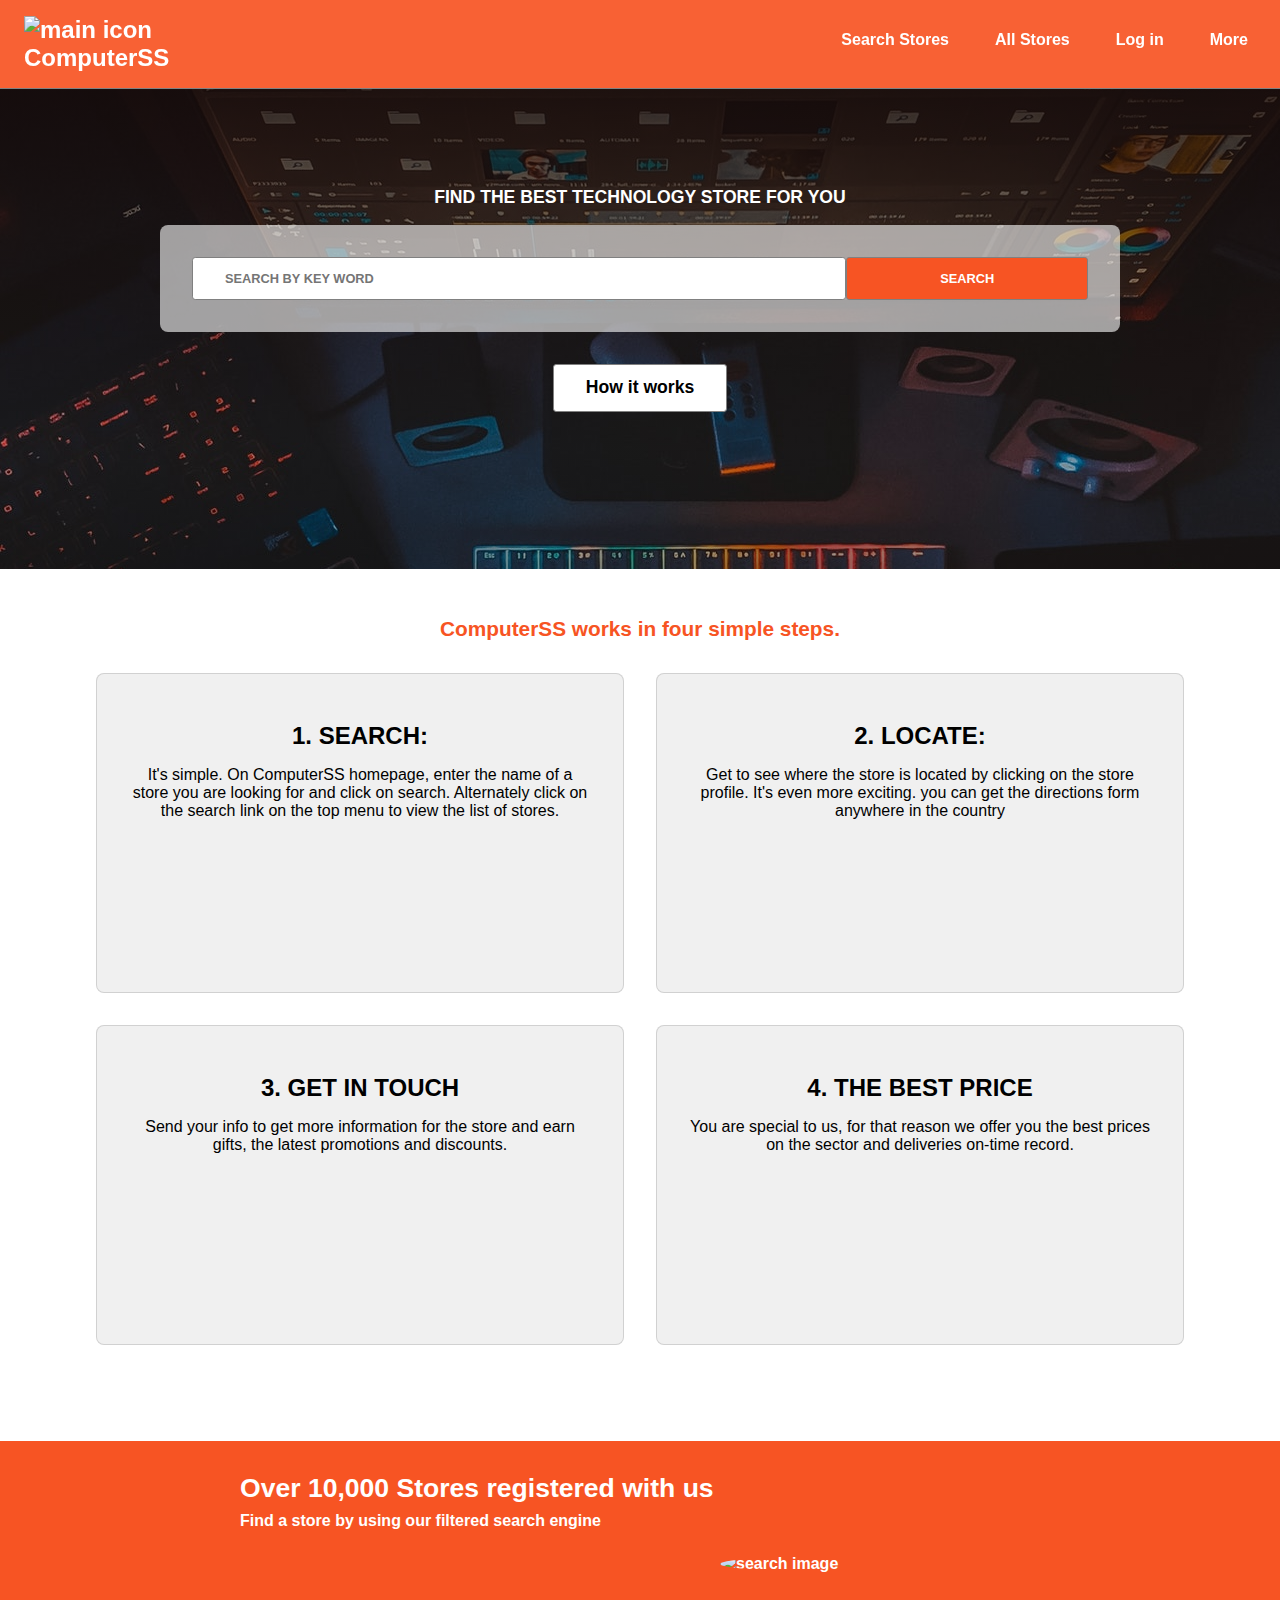
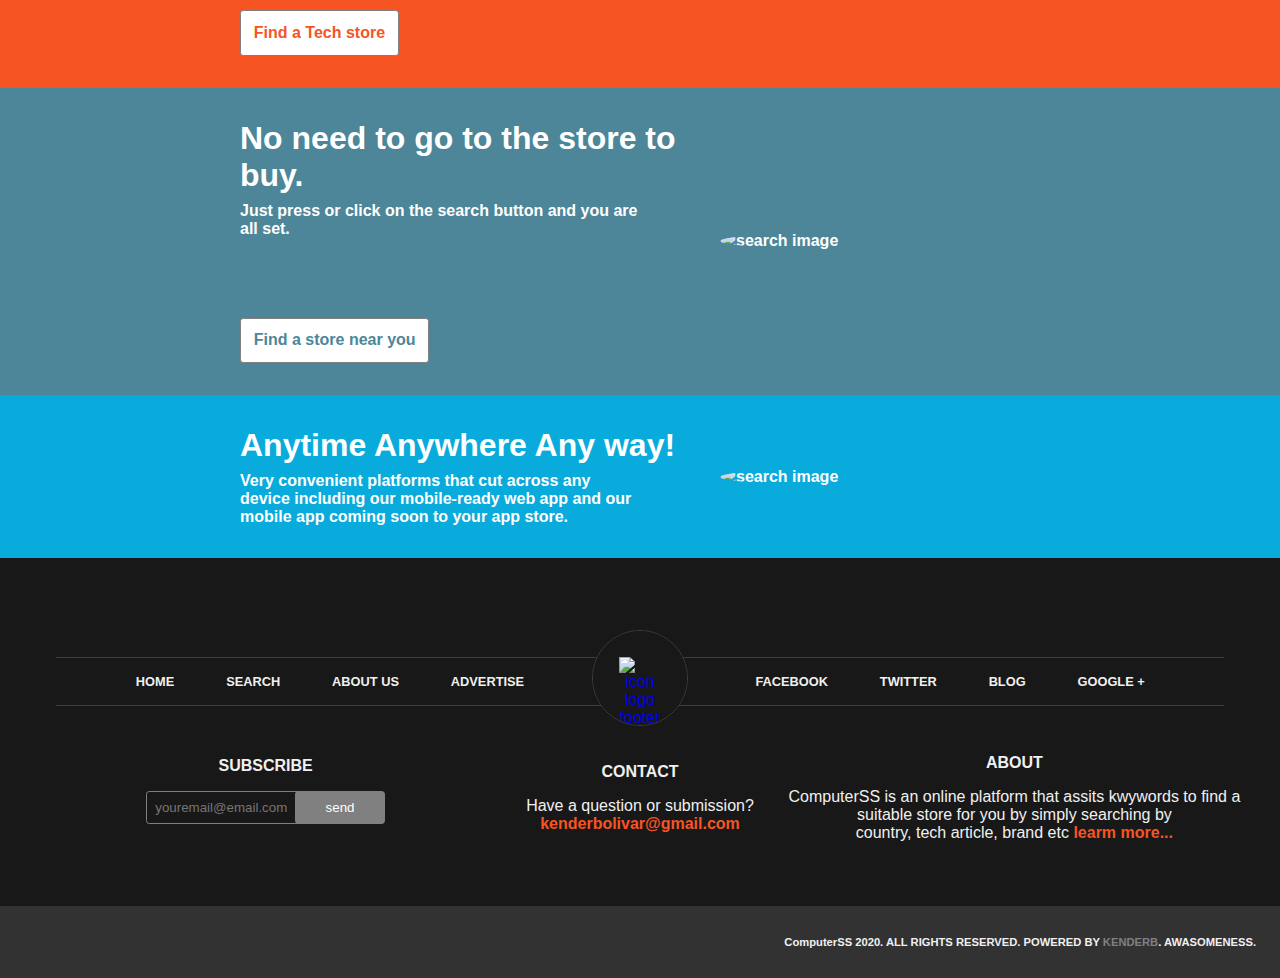
==== commit 6d4c5aff: "fix h1 tags on all three pages" ====
--- a/index.html
+++ b/index.html
@@ -48,7 +48,7 @@
       <button type="button">How it works</button>
     </section>
     <section class="steps-section">
-      <h1>ComputerSS works in four simple steps.</h1>
+      <h2>ComputerSS works in four simple steps.</h2>
       <div class="steps-grid">
         <div class="steps-content">
           <i class="fas fa-search-location"></i>
@@ -87,9 +87,9 @@
     <section class="last-section">
       <div class="last-section-content bg-one d-flex-col">
         <div class="section-text">
-          <p>
+          <h5>
             Over 10,000 Stores registered with us
-          </p>
+          </h5>
           <p class="small-text">
             Find a store by using our filtered search engine
           </p>
--- a/assets/styles/css/styles.css
+++ b/assets/styles/css/styles.css
@@ -214,7 +214,7 @@
   padding-bottom: 5rem;
 }
 
-.steps-section h1 {
+.steps-section h2 {
   margin-bottom: 1rem;
   text-align: center;
   font-size: 1.3rem;
@@ -396,7 +396,7 @@
 }
 
 .subscirbe-footer {
-  flex: 20%;
+  flex: 2;
   text-align: center;
   margin: auto;
 }
@@ -407,7 +407,7 @@
 
 .subscirbe-footer form {
   margin: auto;
-  width: 20rem;
+  width: 90%;
 }
 
 .subscirbe-footer button {
@@ -417,8 +417,8 @@
   background-color: gray;
   padding: 0.5rem;
   color: white;
-  margin-left: -1rem;
-  width: 5.2rem;
+  margin-left: -0.8rem;
+  width: 20%;
 }
 
 .subscirbe-footer input {
@@ -428,6 +428,7 @@
   background-color: #181818;
   padding: 0.5rem;
   color: white;
+  width: 80%;
 }
 
 .tex-footer {
@@ -503,6 +504,9 @@
     position: relative;
     display: inline-block;
   }
+  .subscirbe-footer input {
+    width: 60%;
+  }
 }
 
 @media screen and (min-width: 1024px) {
@@ -517,6 +521,9 @@
   .ul-footer li {
     padding: 3%;
     font-size: 0.8rem;
+  }
+  .subscirbe-footer input {
+    width: 35%;
   }
 }
 
@@ -708,14 +715,20 @@
 }
 
 .searh-iten {
+  display: flex;
+  justify-content: center;
+  align-items: center;
+  flex-direction: column;
+  justify-content: space-between;
   text-align: center;
   width: 100%;
   height: 100%;
   padding: 1rem;
 }
 
-.searh-iten button {
-  margin-top: auto;
+.searh-iten .description-selector {
+  display: block;
+  width: 100%;
   padding: 0.8rem 2rem;
   border: 1px solid gray;
   border-radius: 0.2rem;
@@ -725,6 +738,10 @@
   font-weight: bolder;
   margin-top: 1rem;
   padding: 0.7rem;
+}
+
+.searh-iten .description-selector:hover {
+  cursor: pointer;
 }
 
 .searh-iten a {
@@ -820,7 +837,7 @@
   margin: 2rem;
 }
 
-.map-section h2 {
+.map-section h1 {
   text-align: center;
   margin-bottom: 2rem;
 }
@@ -843,6 +860,7 @@
   border-radius: 0.3rem;
   display: block;
   margin: auto;
+  max-width: 25rem;
 }
 
 .score-container span {
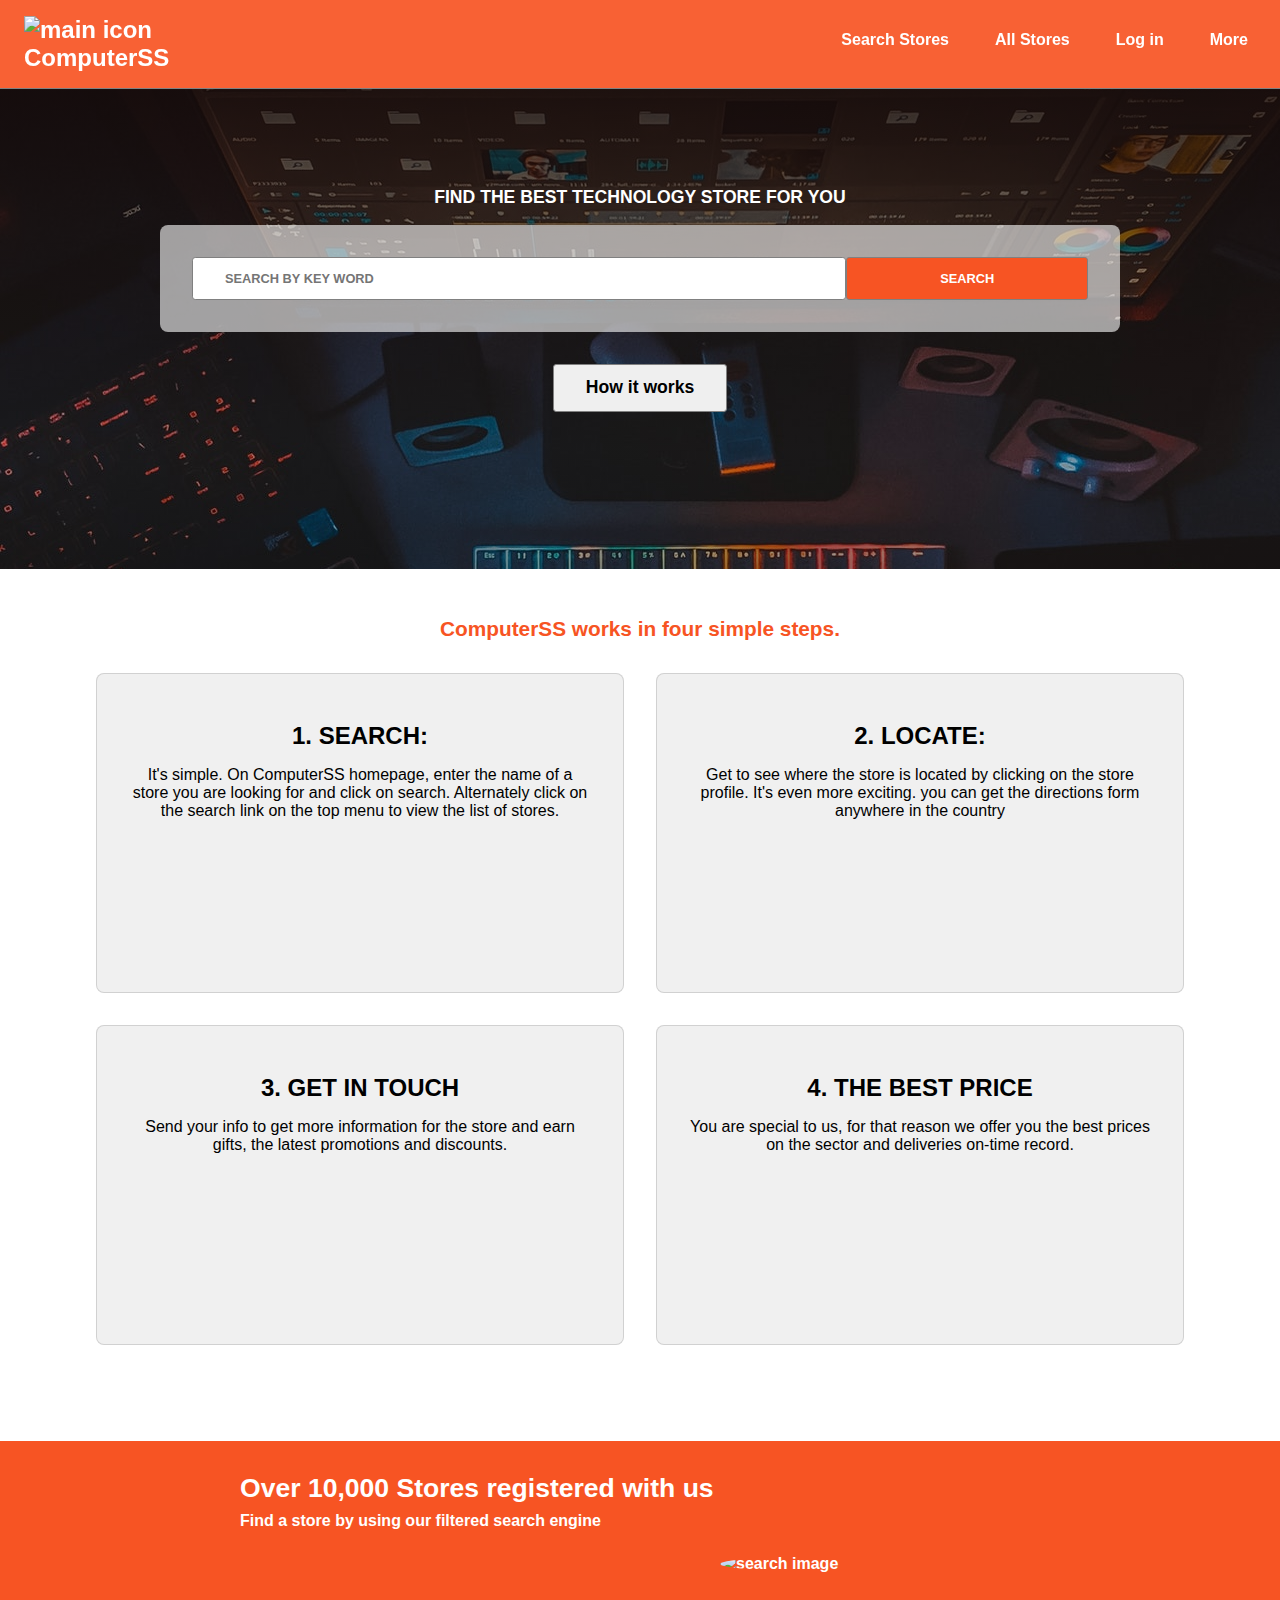
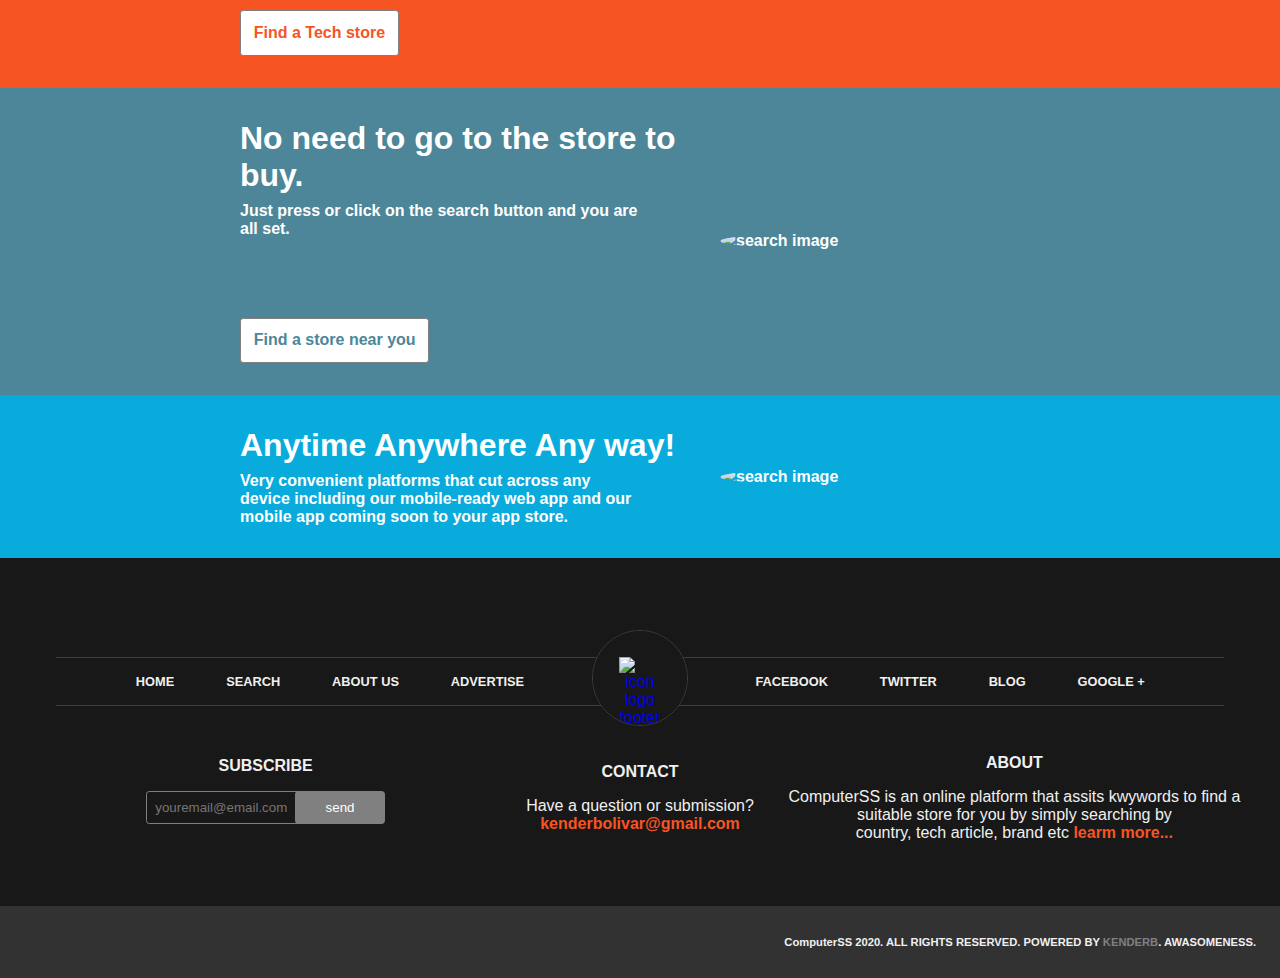
==== commit 86e5f535: "put some clases to be rausable" ====
--- a/index.html
+++ b/index.html
@@ -41,11 +41,11 @@
       <h1 class="m-auto header-styling">FIND THE BEST TECHNOLOGY STORE FOR YOU</h1>
       <form action="search-result.html" class="search-form m-auto">
         <div class="d-flex-col">
-          <input type="text" placeholder="SEARCH BY KEY WORD" class="input-text">
-          <button type="button" class="button-form search">SEARCH</button>
+          <input type="text" placeholder="SEARCH BY KEY WORD" class="input-text button">
+          <button type="button" class="button-form search button">SEARCH</button>
         </div> 
       </form>
-      <button type="button">How it works</button>
+      <button type="button" class="button">How it works</button>
     </section>
     <section class="steps-section">
       <h2>ComputerSS works in four simple steps.</h2>
@@ -93,7 +93,7 @@
           <p class="small-text">
             Find a store by using our filtered search engine
           </p>
-          <button type="button" class="text-color-one"> Find a Tech store</button>
+          <button type="button" class="text-color-one button"> Find a Tech store</button>
         </div>
         <img src="assets/images/map-image.jpg" alt="search image" class="rounded">
       </div>
@@ -105,7 +105,7 @@
           <p class="small-text">
             Just press or click on the search button and you are all set.
           </p>
-          <button type="button" class="text-color-two search"> Find a store near you</button>
+          <button type="button" class="text-color-two search button"> Find a store near you</button>
         </div>
         <img src="assets/images/commute-imge.jpg" alt="search image" class="rounded">
       </div>
@@ -122,7 +122,9 @@
         <img src="assets/images/mobile-image.jpg" alt="search image" class="rounded">
       </div>
     </section>
-    <footer>
+    
+  </main>
+  <footer>
       <div class="footer-header bg-black text-color-three">
         <div class="ul-container">
             <ul class="ul-footer">
@@ -145,8 +147,8 @@
           <div class="subscirbe-footer">
             <h4>SUBSCRIBE</h4> 
             <form action="submmit">
-              <input type="text" placeholder="youremail@email.com">
-              <button type="button" class="bg-dark-gray">send</button>
+              <input type="text" placeholder="youremail@email.com" class="button footer-buttons">
+              <button type="button" class="bg-dark-gray button footer-buttons">send</button>
             </form>
           </div>
           <div class="tex-footer center-footer">
@@ -185,7 +187,6 @@
         </p>
       </div>
     </footer>
-  </main>
   <script src="assets/scripts/scripts.js"></script>
 </body>
 </html>
--- a/assets/styles/css/styles.css
+++ b/assets/styles/css/styles.css
@@ -1,3 +1,9 @@
+.display-flex, .d-flex-col, .more-container, .footer-footer, .searh-iten, .d-flex-row {
+  display: flex;
+  justify-content: center;
+  align-items: center;
+}
+
 * {
   margin: 0;
   padding: 0;
@@ -23,10 +29,13 @@
   position: sticky;
 }
 
+.dflex, .navbar {
+  display: flex;
+  justify-content: space-between;
+  align-items: center;
+}
+
 .navbar {
-  display: flex;
-  justify-content: center;
-  align-items: center;
   flex-direction: column;
   padding: 0.5rem 1rem;
   color: white;
@@ -87,9 +96,6 @@
 
 @media screen and (min-width: 768px) {
   .navbar {
-    display: flex;
-    justify-content: center;
-    align-items: center;
     flex-direction: row;
     justify-content: space-between;
   }
@@ -118,6 +124,23 @@
 @font-face {
   font-family: Quicksand-Variable;
   src: url("/assets/fonts/Quicksand-VariableFont_wght.ttf");
+}
+
+.button {
+  padding: 0.8rem 2rem;
+  border: 1px solid gray;
+  border-radius: 0.2rem;
+}
+
+.footer-buttons {
+  padding: 0.5rem;
+  color: white;
+}
+
+.button-font, .input-container select, .input-container input, .search-button, .clear-button, .searh-iten .description-selector, .description-section button {
+  font-size: 0.85rem;
+  font-weight: bolder;
+  margin-top: 1rem;
 }
 
 .search-section {
@@ -131,14 +154,11 @@
 }
 
 .search-section button {
-  padding: 0.8rem 2rem;
-  border: 1px solid gray;
-  border-radius: 0.2rem;
-  background-color: white;
   font-weight: bolder;
   font-size: 1.1rem;
   margin-top: 2rem;
   text-align: center;
+  background-color: #08abdc white;
 }
 
 .header-styling {
@@ -161,13 +181,10 @@
 }
 
 .search-form input {
-  padding: 0.8rem 2rem;
-  border: 1px solid gray;
-  border-radius: 0.2rem;
-  background-color: white;
   font-size: 0.8rem;
   font-weight: bold;
   width: 100%;
+  background-color: white;
 }
 
 .search-form .button-form {
@@ -176,24 +193,15 @@
   font-size: 1.1rem;
   margin-top: 0.4rem;
   width: 100%;
-  padding: 0.8rem 2rem;
-  border: 1px solid gray;
-  border-radius: 0.2rem;
   background-color: #f75423;
 }
 
 .d-flex-col {
-  display: flex;
-  justify-content: center;
-  align-items: center;
   flex-direction: column;
 }
 
 @media screen and (min-width: 768px) {
   .d-flex-col {
-    display: flex;
-    justify-content: center;
-    align-items: center;
     flex-direction: row;
   }
   .search-form {
@@ -268,6 +276,23 @@
   }
 }
 
+.button {
+  padding: 0.8rem 2rem;
+  border: 1px solid gray;
+  border-radius: 0.2rem;
+}
+
+.footer-buttons {
+  padding: 0.5rem;
+  color: white;
+}
+
+.button-font, .input-container select, .input-container input, .search-button, .clear-button, .searh-iten .description-selector, .description-section button {
+  font-size: 0.85rem;
+  font-weight: bolder;
+  margin-top: 1rem;
+}
+
 .last-section {
   font-weight: bolder;
   color: white;
@@ -293,11 +318,8 @@
   margin-top: 1rem;
   font-weight: bolder;
   font-size: 0.8rem;
-  padding: 0.8rem 2rem;
-  border: 1px solid gray;
-  border-radius: 0.2rem;
+  padding: 0.8rem;
   background-color: white;
-  padding: 0.8rem;
 }
 
 .small-text {
@@ -345,9 +367,6 @@
 }
 
 .more-container {
-  display: flex;
-  justify-content: center;
-  align-items: center;
   flex-direction: column;
   padding: 1rem;
   padding-bottom: 3rem;
@@ -411,24 +430,14 @@
 }
 
 .subscirbe-footer button {
-  padding: 0.8rem 2rem;
-  border: 1px solid gray;
-  border-radius: 0.2rem;
-  background-color: gray;
-  padding: 0.5rem;
-  color: white;
   margin-left: -0.8rem;
   width: 20%;
+  background-color: gray;
 }
 
 .subscirbe-footer input {
-  padding: 0.8rem 2rem;
-  border: 1px solid gray;
-  border-radius: 0.2rem;
+  width: 80%;
   background-color: #181818;
-  padding: 0.5rem;
-  color: white;
-  width: 80%;
 }
 
 .tex-footer {
@@ -456,9 +465,6 @@
 }
 
 .footer-footer {
-  display: flex;
-  justify-content: center;
-  align-items: center;
   flex-direction: column;
   font-weight: bolder;
   font-size: 0.7rem;
@@ -541,16 +547,10 @@
 
 .form-filter-container {
   margin-top: 1rem;
-  display: flex;
-  justify-content: center;
-  align-items: center;
   flex-direction: column;
 }
 
 .input-container {
-  display: flex;
-  justify-content: center;
-  align-items: center;
   flex-direction: row;
   font-weight: bolder;
   margin: 0.5rem 0;
@@ -559,52 +559,28 @@
 }
 
 .input-container select {
-  padding: 0.8rem 2rem;
-  border: 1px solid gray;
-  border-radius: 0.2rem;
+  width: 45%;
+  background-color: white;
+  padding: 0.5rem;
+  appearance: none;
+  color: black;
+}
+
+.input-container input {
+  width: 45%;
+  padding: 0.5rem;
   background-color: white;
   color: black;
-  font-size: 0.85rem;
-  font-weight: bolder;
-  margin-top: 1rem;
-  width: 45%;
-  padding: 0.5rem;
-  appearance: none;
-}
-
-.input-container input {
-  padding: 0.8rem 2rem;
-  border: 1px solid gray;
-  border-radius: 0.2rem;
-  background-color: white;
-  color: black;
-  font-size: 0.85rem;
-  font-weight: bolder;
-  margin-top: 1rem;
-  width: 45%;
-  padding: 0.5rem;
 }
 
 .search-button {
-  padding: 0.8rem 2rem;
-  border: 1px solid gray;
-  border-radius: 0.2rem;
   background-color: #08abdc;
   color: white;
-  font-size: 0.85rem;
-  font-weight: bolder;
-  margin-top: 1rem;
 }
 
 .clear-button {
-  padding: 0.8rem 2rem;
-  border: 1px solid gray;
-  border-radius: 0.2rem;
   background-color: #f79b23;
   color: white;
-  font-size: 0.85rem;
-  font-weight: bolder;
-  margin-top: 1rem;
 }
 
 @media screen and (min-width: 1024px) {
@@ -620,9 +596,8 @@
     width: 95%;
   }
   .buttons-filter-container {
+    justify-content: center;
     display: flex;
-    justify-content: center;
-    align-items: center;
     flex-direction: row;
     align-items: flex-end;
     height: 5rem;
@@ -638,76 +613,47 @@
   }
 }
 
-.bg-image-1 {
-  background-image: linear-gradient(#140909, #00000063, #0e0e0e), url("/assets/images/bg-1.jpg");
+.bg-features, .bg-image-1, .bg-image-2, .bg-image-3, .bg-image-4, .bg-image-5, .bg-image-6, .bg-image-7, .bg-image-8, .bg-image-9 {
   background-repeat: no-repeat;
   background-position: center;
   background-size: cover;
   box-shadow: 0.5rem 0.5rem 0.3rem 0 #1f1f1f60;
 }
 
+.bg-image-1 {
+  background-image: linear-gradient(#140909, #00000063, #0e0e0e), url("/assets/images/bg-1.jpg");
+}
+
 .bg-image-2 {
   background-image: linear-gradient(#140909, #00000063, #0e0e0e), url("/assets/images/bg-2.jpg");
-  background-repeat: no-repeat;
-  background-position: center;
-  background-size: cover;
-  box-shadow: 0.5rem 0.5rem 0.3rem 0 #1f1f1f60;
 }
 
 .bg-image-3 {
   background-image: linear-gradient(#140909, #00000063, #0e0e0e), url("/assets/images/bg-3.jpg");
-  background-repeat: no-repeat;
-  background-position: center;
-  background-size: cover;
-  box-shadow: 0.5rem 0.5rem 0.3rem 0 #1f1f1f60;
 }
 
 .bg-image-4 {
   background-image: linear-gradient(#140909, #00000063, #0e0e0e), url("/assets/images/bg-4.jpg");
-  background-repeat: no-repeat;
-  background-position: center;
-  background-size: cover;
-  box-shadow: 0.5rem 0.5rem 0.3rem 0 #1f1f1f60;
 }
 
 .bg-image-5 {
   background-image: linear-gradient(#140909, #00000063, #0e0e0e), url("/assets/images/bg-5.jpg");
-  background-repeat: no-repeat;
-  background-position: center;
-  background-size: cover;
-  box-shadow: 0.5rem 0.5rem 0.3rem 0 #1f1f1f60;
 }
 
 .bg-image-6 {
   background-image: linear-gradient(#140909, #00000063, #0e0e0e), url("/assets/images/bg-6.jpg");
-  background-repeat: no-repeat;
-  background-position: center;
-  background-size: cover;
-  box-shadow: 0.5rem 0.5rem 0.3rem 0 #1f1f1f60;
 }
 
 .bg-image-7 {
   background-image: linear-gradient(#140909, #00000063, #0e0e0e), url("/assets/images/bg-7.jpg");
-  background-repeat: no-repeat;
-  background-position: center;
-  background-size: cover;
-  box-shadow: 0.5rem 0.5rem 0.3rem 0 #1f1f1f60;
 }
 
 .bg-image-8 {
   background-image: linear-gradient(#140909, #00000063, #0e0e0e), url("/assets/images/bg-8.jpg");
-  background-repeat: no-repeat;
-  background-position: center;
-  background-size: cover;
-  box-shadow: 0.5rem 0.5rem 0.3rem 0 #1f1f1f60;
 }
 
 .bg-image-9 {
   background-image: linear-gradient(#140909, #00000063, #0e0e0e), url("/assets/images/bg-9.jpg");
-  background-repeat: no-repeat;
-  background-position: center;
-  background-size: cover;
-  box-shadow: 0.5rem 0.5rem 0.3rem 0 #1f1f1f60;
 }
 
 .result-section h1 {
@@ -715,9 +661,6 @@
 }
 
 .searh-iten {
-  display: flex;
-  justify-content: center;
-  align-items: center;
   flex-direction: column;
   justify-content: space-between;
   text-align: center;
@@ -729,15 +672,9 @@
 .searh-iten .description-selector {
   display: block;
   width: 100%;
-  padding: 0.8rem 2rem;
-  border: 1px solid gray;
-  border-radius: 0.2rem;
+  padding: 0.7rem;
   background-color: #f75423;
   color: white;
-  font-size: 0.85rem;
-  font-weight: bolder;
-  margin-top: 1rem;
-  padding: 0.7rem;
 }
 
 .searh-iten .description-selector:hover {
@@ -793,14 +730,8 @@
 .description-section button {
   display: block;
   margin-left: auto;
-  padding: 0.8rem 2rem;
-  border: 1px solid gray;
-  border-radius: 0.2rem;
   background-color: #08abdc;
   color: white;
-  font-size: 0.85rem;
-  font-weight: bolder;
-  margin-top: 1rem;
 }
 
 .description-container {
@@ -847,11 +778,8 @@
 }
 
 .central-container {
-  display: flex;
-  justify-content: center;
-  align-items: center;
+  justify-content: stretch;
   flex-direction: column;
-  justify-content: stretch;
   align-items: stretch;
   margin-top: 2rem;
 }
@@ -977,9 +905,6 @@
 }
 
 .d-flex-row {
-  display: flex;
-  justify-content: center;
-  align-items: center;
   flex-direction: row;
   justify-content: space-between;
 }
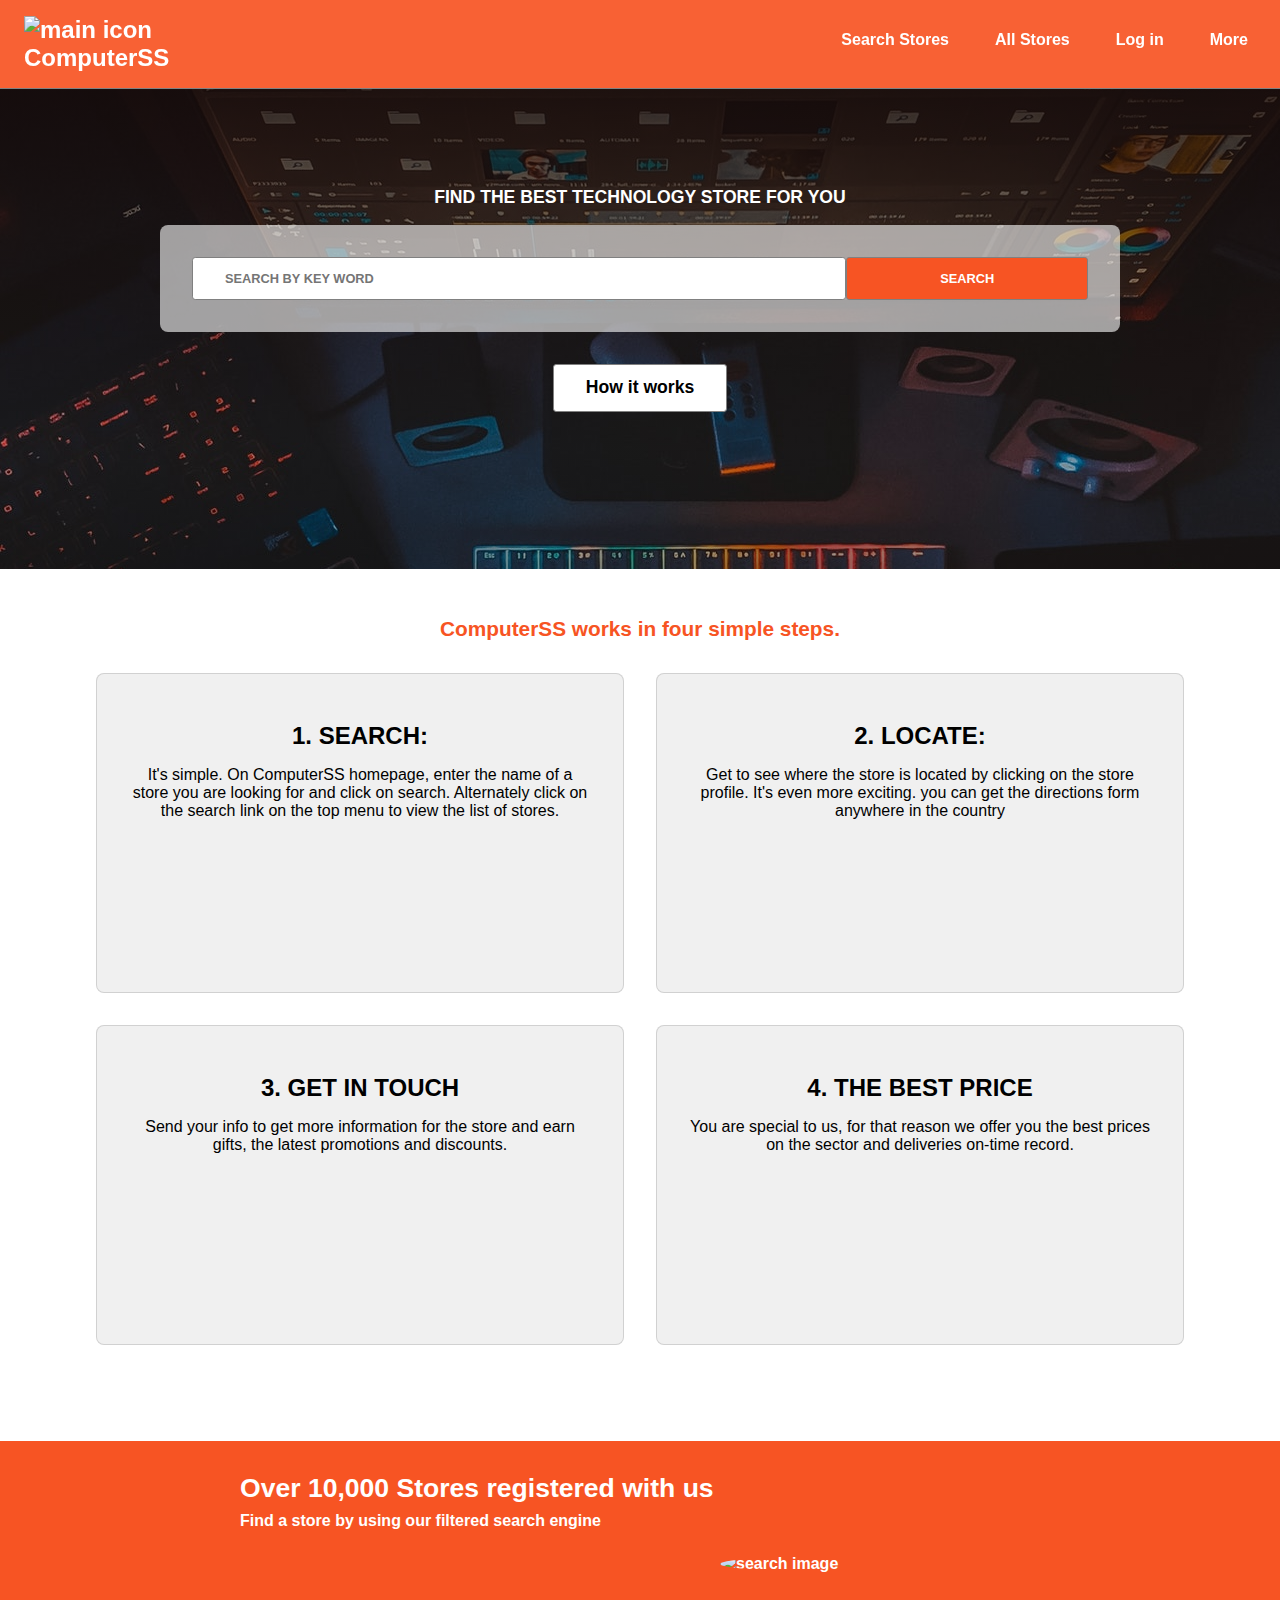
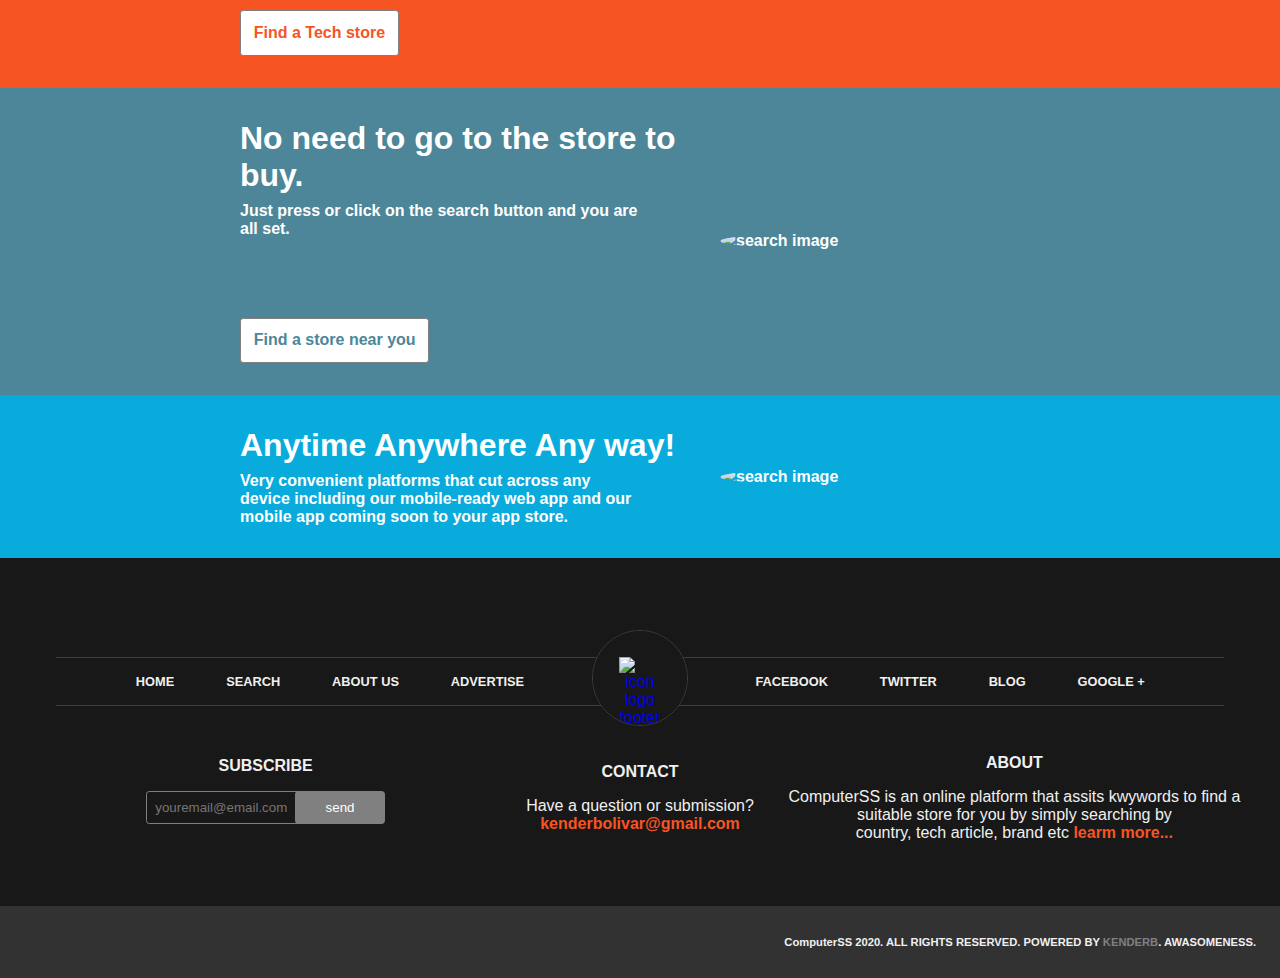
==== commit 56ea2f41: "Optimize the  background selector" ====
--- a/index.html
+++ b/index.html
@@ -40,7 +40,7 @@
     <section class="search-section">
       <h1 class="m-auto header-styling">FIND THE BEST TECHNOLOGY STORE FOR YOU</h1>
       <form action="search-result.html" class="search-form m-auto">
-        <div class="d-flex-col">
+        <div class="d-flex-col display-flex">
           <input type="text" placeholder="SEARCH BY KEY WORD" class="input-text button">
           <button type="button" class="button-form search button">SEARCH</button>
         </div> 
@@ -85,7 +85,7 @@
       </div>
     </section>
     <section class="last-section">
-      <div class="last-section-content bg-one d-flex-col">
+      <div class="last-section-content bg-one d-flex-col display-flex">
         <div class="section-text">
           <h5>
             Over 10,000 Stores registered with us
@@ -97,7 +97,7 @@
         </div>
         <img src="assets/images/map-image.jpg" alt="search image" class="rounded">
       </div>
-      <div class="last-section-content bg-two d-flex-col">
+      <div class="last-section-content bg-two d-flex-col display-flex">
         <div class="section-text">
           <p>
             No need to go to the store to buy.
@@ -109,7 +109,7 @@
         </div>
         <img src="assets/images/commute-imge.jpg" alt="search image" class="rounded">
       </div>
-      <div class="last-section-content bg-three d-flex-col">
+      <div class="last-section-content bg-three d-flex-col display-flex">
         <div class="section-text">
           <p>
             Anytime Anywhere Any way!
@@ -143,7 +143,7 @@
               <li><a href="#" class="text-color-three">GOOGLE +</a></li>
             </ul>
         </div>
-        <div class="more-container">
+        <div class="more-container display-flex">
           <div class="subscirbe-footer">
             <h4>SUBSCRIBE</h4> 
             <form action="submmit">
@@ -168,7 +168,7 @@
         </div>
         </div>
       </div>
-      <div class="footer-footer bg-dark-gray text-color-three">
+      <div class="footer-footer bg-dark-gray text-color-three display-flex">
         <ul class="social-media-icons">
           <li>
             <a href="https://www.facebook.com/kabolivar" class="text-color-three">
--- a/assets/styles/css/styles.css
+++ b/assets/styles/css/styles.css
@@ -1,4 +1,5 @@
-.display-flex, .d-flex-col, .more-container, .footer-footer, .searh-iten, .d-flex-row {
+.display-flex,
+.d-flex-row {
   display: flex;
   justify-content: center;
   align-items: center;
@@ -29,7 +30,12 @@
   position: sticky;
 }
 
-.dflex, .navbar {
+a {
+  text-decoration: none;
+}
+
+.dflex,
+.navbar {
   display: flex;
   justify-content: space-between;
   align-items: center;
@@ -39,6 +45,56 @@
   flex-direction: column;
   padding: 0.5rem 1rem;
   color: white;
+}
+
+button:hover {
+  background-color: #fefffe;
+  color: #010001;
+  cursor: pointer;
+}
+
+.description-section button {
+  display: block;
+  margin-left: auto;
+  background-color: #08abdc;
+  color: white;
+}
+
+.social-media-icons li {
+  display: inline;
+  margin: 0.2rem;
+}
+
+.subscirbe-footer button {
+  margin-left: -0.8rem;
+  width: 20%;
+  background-color: gray;
+}
+
+.ul-footer li {
+  margin: 0.5rem;
+  display: inline;
+}
+
+.section-text button {
+  margin-top: 1rem;
+  font-weight: bolder;
+  font-size: 0.8rem;
+  padding: 0.8rem;
+  background-color: white;
+}
+
+.steps-content i {
+  margin-top: 1rem;
+  font-size: 2.5rem;
+}
+
+.search-section button {
+  font-weight: bolder;
+  font-size: 1.1rem;
+  margin-top: 2rem;
+  text-align: center;
+  background-color: white;
 }
 
 .navbar img {
@@ -99,23 +155,29 @@
     flex-direction: row;
     justify-content: space-between;
   }
+
   .navbar li {
     padding-right: 1rem;
   }
+
   .navbar li a {
     color: white;
     font-weight: bold;
     text-decoration: none;
   }
+
   .navbar li a:hover {
     text-decoration: underline;
   }
+
   .navbar li:hover {
     background-color: #f8734a;
   }
+
   .navbar button {
     padding: 0.8rem 0.8rem;
   }
+
   .nav-text-display {
     display: inline;
   }
@@ -137,7 +199,7 @@
   color: white;
 }
 
-.button-font, .input-container select, .input-container input, .search-button, .clear-button, .searh-iten .description-selector, .description-section button {
+.button-font {
   font-size: 0.85rem;
   font-weight: bolder;
   margin-top: 1rem;
@@ -153,14 +215,6 @@
   text-align: center;
 }
 
-.search-section button {
-  font-weight: bolder;
-  font-size: 1.1rem;
-  margin-top: 2rem;
-  text-align: center;
-  background-color: #08abdc white;
-}
-
 .header-styling {
   font-weight: bolder;
   font-size: 1.1rem;
@@ -204,10 +258,12 @@
   .d-flex-col {
     flex-direction: row;
   }
+
   .search-form {
     max-width: 60rem;
     padding: 2rem;
   }
+
   .search-form .button-form {
     color: white;
     font-weight: bolder;
@@ -240,17 +296,13 @@
   min-height: 20rem;
 }
 
-.steps-content i {
-  margin-top: 1rem;
-  font-size: 2.5rem;
-}
-
 .steps-content h3 {
   margin: 1rem;
   font-size: 1.5rem;
 }
 
-.steps-content:hover, .steps-content:active {
+.steps-content:hover,
+.steps-content:active {
   background-color: #fefffe;
   transform: scale(1.02);
   box-shadow: 1rem 0.8rem 0.8rem 0 #4444443f;
@@ -276,23 +328,6 @@
   }
 }
 
-.button {
-  padding: 0.8rem 2rem;
-  border: 1px solid gray;
-  border-radius: 0.2rem;
-}
-
-.footer-buttons {
-  padding: 0.5rem;
-  color: white;
-}
-
-.button-font, .input-container select, .input-container input, .search-button, .clear-button, .searh-iten .description-selector, .description-section button {
-  font-size: 0.85rem;
-  font-weight: bolder;
-  margin-top: 1rem;
-}
-
 .last-section {
   font-weight: bolder;
   color: white;
@@ -314,14 +349,6 @@
   font-size: 1.1rem;
 }
 
-.section-text button {
-  margin-top: 1rem;
-  font-weight: bolder;
-  font-size: 0.8rem;
-  padding: 0.8rem;
-  background-color: white;
-}
-
 .small-text {
   max-width: 25rem;
   font-size: 0.7rem;
@@ -332,12 +359,15 @@
   .section-text {
     order: -2;
   }
+
   .last-section-content {
     padding: 2rem 4rem;
   }
+
   .last-section .d-flex-col {
     justify-content: space-between;
   }
+
   .last-section img {
     padding: 0;
   }
@@ -347,20 +377,25 @@
   .last-section img {
     width: 20rem;
   }
+
   .last-section .d-flex-col {
     justify-content: center;
   }
+
   .last-section-content {
     padding: 2rem 10rem;
   }
+
   .section-text {
     font-size: 2rem;
     width: 50%;
   }
+
   .section-text button {
     margin-top: 5rem;
     font-size: 1rem;
   }
+
   .small-text {
     font-size: 1rem;
   }
@@ -390,11 +425,6 @@
 .ul-footer a {
   text-decoration: none;
   font-weight: bolder;
-}
-
-.ul-footer li {
-  margin: 0.5rem;
-  display: inline;
 }
 
 .logo-footer-container {
@@ -429,12 +459,6 @@
   width: 90%;
 }
 
-.subscirbe-footer button {
-  margin-left: -0.8rem;
-  width: 20%;
-  background-color: gray;
-}
-
 .subscirbe-footer input {
   width: 80%;
   background-color: #181818;
@@ -457,11 +481,6 @@
 .social-media-icons {
   font-size: 1.3rem;
   margin-bottom: 1rem;
-}
-
-.social-media-icons li {
-  display: inline;
-  margin: 0.2rem;
 }
 
 .footer-footer {
@@ -490,13 +509,16 @@
     position: relative;
     bottom: 1rem;
   }
+
   .footer-footer {
     flex-direction: row;
     justify-content: space-between;
   }
+
   .social-media-icons {
     margin-bottom: 0;
   }
+
   .ul-footer {
     width: 45%;
     display: inline-block;
@@ -505,11 +527,13 @@
     margin-left: -1rem;
     margin-right: -1rem;
   }
+
   .logo-footer-container {
     top: 2.2rem;
     position: relative;
     display: inline-block;
   }
+
   .subscirbe-footer input {
     width: 60%;
   }
@@ -521,13 +545,16 @@
     width: 6rem;
     height: 6rem;
   }
+
   .logo-footer-container img {
     width: 6rem;
   }
+
   .ul-footer li {
     padding: 3%;
     font-size: 0.8rem;
   }
+
   .subscirbe-footer input {
     width: 35%;
   }
@@ -587,14 +614,17 @@
   .form-filter-container {
     flex-direction: row;
   }
+
   .input-container {
     flex-direction: column;
     align-items: flex-start;
   }
+
   .input-container input,
   .input-container select {
     width: 95%;
   }
+
   .buttons-filter-container {
     justify-content: center;
     display: flex;
@@ -602,18 +632,21 @@
     align-items: flex-end;
     height: 5rem;
   }
+
   .buttons-filter-container button + button {
     margin-left: 0.5rem;
   }
+
   .clear-button {
     width: 10rem;
   }
+
   .form-search-container {
     padding: 4rem 5rem;
   }
 }
 
-.bg-features, .bg-image-1, .bg-image-2, .bg-image-3, .bg-image-4, .bg-image-5, .bg-image-6, .bg-image-7, .bg-image-8, .bg-image-9 {
+.bg-features {
   background-repeat: no-repeat;
   background-position: center;
   background-size: cover;
@@ -727,13 +760,6 @@
   background: #f0f0f0;
 }
 
-.description-section button {
-  display: block;
-  margin-left: auto;
-  background-color: #08abdc;
-  color: white;
-}
-
 .description-container {
   width: 100%;
   display: grid;
@@ -800,14 +826,17 @@
   .description-section button {
     margin-right: 4.1rem;
   }
+
   .description-container {
     grid-template-columns: 1fr;
     grid-template-rows: repeat(5, 10%);
     align-items: center;
   }
+
   .central-container {
     flex-direction: row;
   }
+
   .central-container img {
     margin: auto 1rem;
   }
@@ -820,19 +849,24 @@
     margin: 4rem;
     flex: 2;
   }
+
   .description-section {
     margin: 4rem;
   }
+
   .description-section button {
     margin-right: 6rem;
     margin-bottom: 1rem;
   }
+
   .text-description {
     margin: auto 10rem;
   }
+
   .map-section {
     margin: 3rem 15rem;
   }
+
   .central-container img {
     margin-left: 4rem;
     flex: 1;
@@ -844,10 +878,6 @@
   font-family: Quicksand-Variable, sans-serif;
 }
 
-a {
-  text-decoration: none;
-}
-
 a:hover {
   text-decoration: underline;
 }
@@ -908,10 +938,3 @@
   flex-direction: row;
   justify-content: space-between;
 }
-
-button:hover {
-  background-color: #fefffe;
-  color: #010001;
-  cursor: pointer;
-}
-/*# sourceMappingURL=styles.css.map */